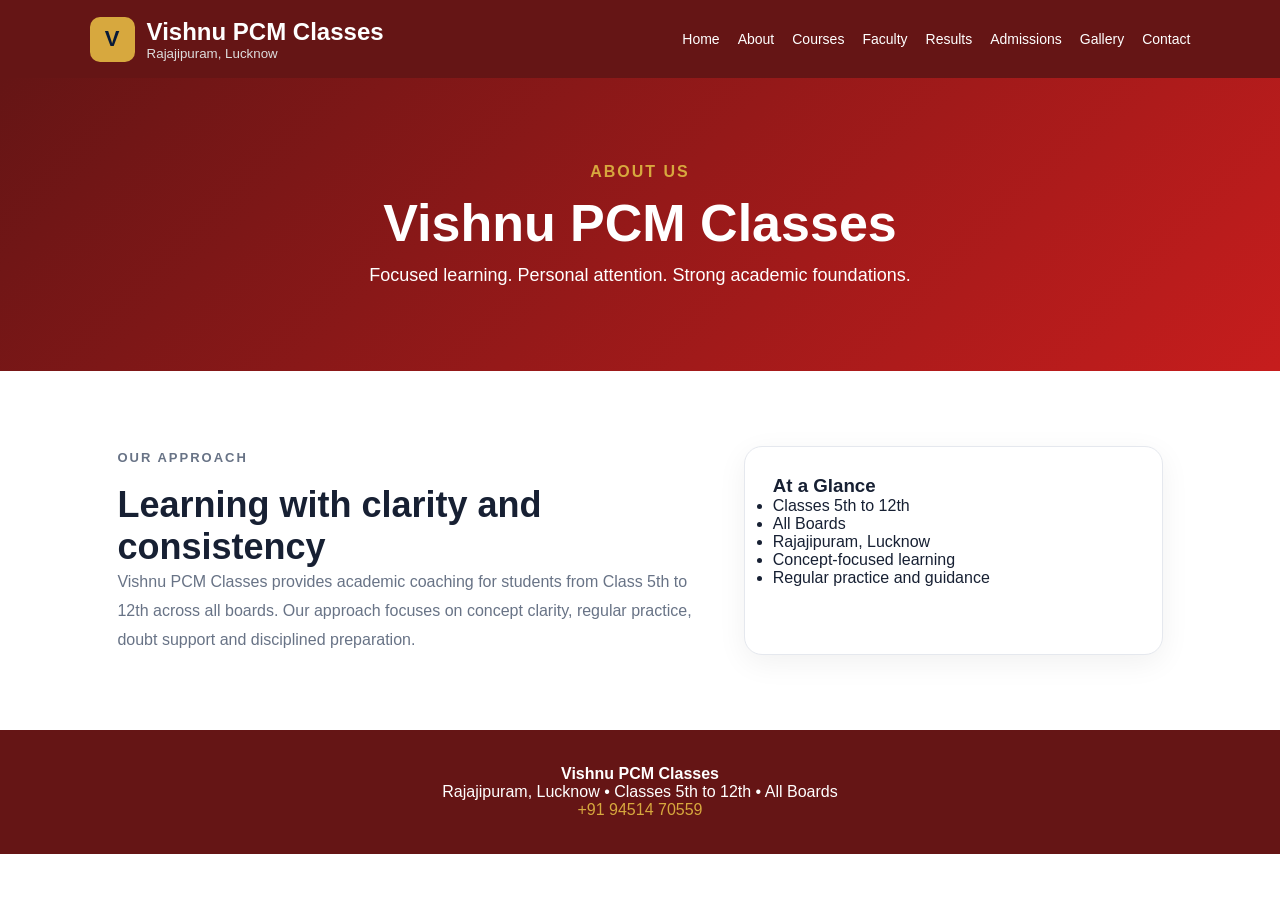
==== about.html @ 0d269bad "Add multiple website pages and sitemap" ====
<!DOCTYPE html><html lang="en"><head><meta charset="UTF-8"><meta name="viewport" content="width=device-width,initial-scale=1.0"><title>About Vishnu PCM Classes | Rajajipuram Lucknow</title><meta name="description" content="Learn about Vishnu PCM Classes and its academic coaching approach in Rajajipuram, Lucknow."><link rel="stylesheet" href="style.css"><link rel="stylesheet" href="pages.css"></head><body><header class="site-header">
<a class="brand" href="index.html"><span class="brand-icon">V</span><span><strong>Vishnu PCM Classes</strong><small>Rajajipuram, Lucknow</small></span></a>
<button class="menu-btn" id="menuBtn">☰</button>
<nav id="siteNav">
<a href="index.html">Home</a><a href="about.html">About</a><a href="courses.html">Courses</a><a href="faculty.html">Faculty</a><a href="results.html">Results</a><a href="admissions.html">Admissions</a><a href="gallery.html">Gallery</a><a href="contact.html">Contact</a>
</nav></header><main><section class="page-hero"><p>ABOUT US</p><h1>Vishnu PCM Classes</h1><span>Focused learning. Personal attention. Strong academic foundations.</span></section><section class="page-section two-col"><div><p class="eyebrow">OUR APPROACH</p><h2>Learning with clarity and consistency</h2><p>Vishnu PCM Classes provides academic coaching for students from Class 5th to 12th across all boards. Our approach focuses on concept clarity, regular practice, doubt support and disciplined preparation.</p></div><div class="info-card"><h3>At a Glance</h3><ul><li>Classes 5th to 12th</li><li>All Boards</li><li>Rajajipuram, Lucknow</li><li>Concept-focused learning</li><li>Regular practice and guidance</li></ul></div></section></main><footer class="site-footer"><strong>Vishnu PCM Classes</strong><p>Rajajipuram, Lucknow • Classes 5th to 12th • All Boards</p><a href="tel:+919451470559">+91 94514 70559</a></footer>
<script>const b=document.getElementById("menuBtn"),n=document.getElementById("siteNav");b.onclick=()=>n.classList.toggle("open");n.querySelectorAll("a").forEach(a=>a.onclick=()=>n.classList.remove("open"));</script></body></html>
---- style.css ----
* {
    margin: 0;
    padding: 0;
    box-sizing: border-box;
}


html {
    scroll-behavior: smooth;
}


body {
    font-family: Arial, sans-serif;
    color: #172033;
    background: #ffffff;
}


@keyframes rise-in {

    from {
        opacity: 0;
        transform: translateY(24px);
    }

    to {
        opacity: 1;
        transform: translateY(0);
    }

}


@keyframes drop-in {

    from {
        opacity: 0;
        transform: translateY(-18px);
    }

    to {
        opacity: 1;
        transform: translateY(0);
    }

}


.reveal-on-scroll {

    opacity: 0;

    transition:
        opacity .7s ease,
        transform .7s cubic-bezier(.22, 1, .36, 1);

}


.reveal-on-scroll.fade-in {

    transform: translateY(18px);

}


.reveal-on-scroll.slide-in {

    transform: translateX(-34px);

}


.reveal-on-scroll.is-visible {

    opacity: 1;
    transform: translate(0);

}


header {

    animation: drop-in .7s ease both;

}


.hero-content,
.hero-card,
.section-title,
.contact-container,
.footer-grid {

    animation: rise-in .8s cubic-bezier(.22, 1, .36, 1) both;

}


.hero-card {

    animation-delay: .18s;

}


.course-card,
.faculty-card,
.person-card,
.review-card {

    transition:
        opacity .7s ease,
        transform .3s ease,
        box-shadow .3s ease;

}


.person-card:hover,
.review-card:hover {

    transform: translateY(-6px);
    box-shadow: 0 15px 35px rgba(0,0,0,.09);

}


@media (prefers-reduced-motion: reduce) {

    *,
    *::before,
    *::after {
        animation-duration: .01ms !important;
        animation-iteration-count: 1 !important;
        transition-duration: .01ms !important;
    }

    .reveal-on-scroll {
        opacity: 1;
        transform: none;
    }

}


a {
    text-decoration: none;
    color: inherit;
}


/* =====================================
   HEADER
===================================== */

header {

    height: 78px;

    padding: 0 7%;

    display: flex;

    align-items: center;

    justify-content: space-between;

    background: #651515;

    color: white;

    position: sticky;

    top: 0;

    z-index: 100;

}


.logo {

    display: flex;

    align-items: center;

    gap: 12px;

}


.logo > span {

    width: 45px;

    height: 45px;

    display: flex;

    align-items: center;

    justify-content: center;

    border-radius: 10px;

    background: #d7a83e;

    color: #071a38;

    font-size: 22px;

    font-weight: bold;

}


.logo strong {

    display: block;

}


.logo small {

    color: #b9c6d8;

}


nav {

    display: flex;

    gap: 24px;

}


nav a {

    color: white;

    font-size: 14px;

}


nav a:hover {

    color: #d7a83e;

}


/* =====================================
   HERO
===================================== */

.hero {

    min-height: 650px;

    padding: 80px 8%;

    display: grid;

    grid-template-columns: 1.2fr .8fr;

    gap: 60px;

    align-items: center;

    background:
        linear-gradient(
            135deg,
            #7f1d1d,
            #dc2626
        );

    color: white;

}


.eyebrow {

    color: #d7a83e;

    font-weight: bold;

    letter-spacing: 2px;

    font-size: 13px;

    margin-bottom: 15px;

}


.hero h1 {

    font-size: clamp(
        42px,
        6vw,
        75px
    );

    line-height: 1.05;

    margin-bottom: 25px;

}


.hero-text {

    max-width: 600px;

    color: #d3dceb;

    font-size: 18px;

    line-height: 1.7;

}


.hero-buttons {

    display: flex;

    gap: 15px;

    margin-top: 30px;

}


.btn {

    padding: 14px 24px;

    border-radius: 8px;

    font-weight: bold;

}


.btn.primary {

    background: #d7a83e;

    color: #071a38;

}


.btn.secondary {

    border: 1px solid white;

    color: white;

}


.hero-card {

    display: flex;

    align-items: center;

    justify-content: center;

}


.hero-card-inner {

    width: 330px;

    height: 330px;

    border-radius: 50%;

    border: 1px solid
        rgba(255,255,255,.3);

    display: flex;

    flex-direction: column;

    align-items: center;

    justify-content: center;

    text-align: center;

    background:
        rgba(255,255,255,.07);

}


.hero-card-inner span {

    color: #d7a83e;

    font-size: 24px;

}


.hero-card-inner strong {

    font-size: 40px;

    margin: 10px 0;

}


.hero-card-inner small {

    color: #cbd5e4;

}


/* =====================================
   SECTIONS
===================================== */

.section {

    padding: 90px 8%;

}


.section.light {

    background: #f5f7fb;

}


.section-title {

    margin-bottom: 45px;

}


.section-title > p:first-child {

    color: #c1922d;

    letter-spacing: 2px;

    font-weight: bold;

    font-size: 13px;

}


.section-title h2 {

    font-size: 42px;

    margin-top: 8px;

}


.section-description {

    color: #687386;

    margin-top: 10px;

    font-size: 16px;

}


/* =====================================
   COURSES
===================================== */

.course-grid {

    display: grid;

    grid-template-columns:
        repeat(4, 1fr);

    gap: 20px;

}


.course-card {

    padding: 30px;

    border-radius: 16px;

    background: white;

    border: 1px solid #e7eaf0;

    transition: .3s;

}


.course-card:hover {

    transform: translateY(-7px);

    box-shadow:
        0 15px 35px
        rgba(0,0,0,.08);

}


.course-card span {

    color: #c1922d;

    font-weight: bold;

    font-size: 25px;

}


.course-card h3 {

    margin: 20px 0 12px;

}


.course-card p {

    color: #687386;

    line-height: 1.6;

}


/* =====================================
   FACULTY
===================================== */

.faculty-grid {

    display: grid;

    grid-template-columns:
        repeat(3, 1fr);

    gap: 25px;

}


.faculty-card {

    background: white;

    border-radius: 18px;

    overflow: hidden;

    border: 1px solid #e5e8ee;

    box-shadow:
        0 8px 30px
        rgba(0,0,0,.06);

    transition: .3s;

}


.faculty-card:hover {

    transform: translateY(-8px);

    box-shadow:
        0 18px 40px
        rgba(0,0,0,.10);

}


.faculty-photo {

    height: 300px;

    background:
        linear-gradient(
            135deg,
            #071a38,
            #173d70
        );

    display: flex;

    align-items: center;

    justify-content: center;

}


.faculty-photo img {

    width: 100%;

    height: 100%;

    object-fit: cover;

}


.faculty-placeholder {

    font-size: 80px;

}


.faculty-info {

    padding: 25px;

}


.faculty-subject {

    display: inline-block;

    padding: 6px 12px;

    border-radius: 20px;

    background: #f4e8c9;

    color: #9b7121;

    font-size: 12px;

    font-weight: bold;

    text-transform: uppercase;

    letter-spacing: .5px;

}


.faculty-info h3 {

    margin: 14px 0 10px;

    font-size: 23px;

}


.faculty-info p {

    color: #687386;

    line-height: 1.7;

}


.faculty-empty {

    background: white;

    padding: 40px;

    border-radius: 15px;

    text-align: center;

    color: #687386;

}


/* =====================================
   TOPPERS / ALUMNI
===================================== */

.people-grid {

    display: grid;

    grid-template-columns:
        repeat(3, 1fr);

    gap: 25px;

}


.person-card {

    background: white;

    border-radius: 18px;

    overflow: hidden;

    box-shadow:
        0 8px 30px
        rgba(0,0,0,.07);

}


.person-card img {

    width: 100%;

    height: 300px;

    object-fit: cover;

}


.person-info {

    padding: 25px;

}


.person-info .tag {

    color: #c1922d;

    font-size: 12px;

    font-weight: bold;

    text-transform: uppercase;

}


.person-info h3 {

    margin: 8px 0;

}


.person-info p {

    color: #687386;

    line-height: 1.6;

    margin-top: 8px;

}


/* =====================================
   REVIEWS
===================================== */

.review-grid {

    display: grid;

    grid-template-columns:
        repeat(3, 1fr);

    gap: 20px;

}


.review-card {

    padding: 30px;

    background: white;

    border-radius: 16px;

    box-shadow:
        0 7px 25px
        rgba(0,0,0,.06);

}


.stars {

    color: #d7a83e;

    margin-bottom: 15px;

    font-size: 20px;

}


.review-card p {

    color: #5d6878;

    line-height: 1.7;

    margin-bottom: 20px;

}


.reveal-on-scroll {

    transition:
        opacity .7s ease,
        transform .7s cubic-bezier(.22, 1, .36, 1),
        box-shadow .3s ease;

}


/* =====================================
   GET IN TOUCH
===================================== */

.contact-section {

    padding: 100px 8%;

    background:
        linear-gradient(
            135deg,
            #651515,
            #b91c1c
        );

    color: white;

}


.contact-container {

    max-width: 1200px;

    margin: auto;

    display: grid;

    grid-template-columns:
        .9fr 1.1fr;

    gap: 70px;

    align-items: center;

}


/* LEFT */

.contact-heading h2 {

    font-size: 48px;

    line-height: 1.15;

    margin-bottom: 18px;

}


.contact-heading h2 span {

    color: #d7a83e;

}


.contact-heading > p:last-child {

    color: #cbd5e4;

    line-height: 1.7;

    max-width: 500px;

}


.contact-item {

    display: flex;

    align-items: center;

    gap: 18px;

    margin-top: 30px;

}


.contact-icon {

    width: 55px;

    height: 55px;

    border: 1px solid
        rgba(255,255,255,.2);

    border-radius: 10px;

    display: flex;

    align-items: center;

    justify-content: center;

    font-size: 23px;

    background:
        rgba(255,255,255,.05);

}


.contact-item small {

    display: block;

    color: #d7a83e;

    font-weight: bold;

    letter-spacing: 1.5px;

    margin-bottom: 6px;

}


.contact-item a {

    font-size: 17px;

    color: white;

}


/* RIGHT FORM */

.query-box {

    background: white;

    color: #172033;

    padding: 38px;

    border-radius: 5px;

    box-shadow:
        0 20px 50px
        rgba(0,0,0,.15);

}


.query-box h3 {

    font-size: 28px;

    margin-bottom: 8px;

}


.query-box > p {

    color: #687386;

    margin-bottom: 25px;

}


.query-box label {

    display: block;

    font-weight: bold;

    font-size: 14px;

    margin-bottom: 8px;

}


.query-box input,
.query-box textarea {

    width: 100%;

    border: 1px solid #dfe3e9;

    padding: 14px;

    margin-bottom: 18px;

    border-radius: 3px;

    font-size: 15px;

    outline: none;

}


.query-box input:focus,
.query-box textarea:focus {

    border-color: #c1922d;

}


.query-box textarea {

    min-height: 130px;

    resize: vertical;

}


.form-row {

    display: grid;

    grid-template-columns:
        1fr 1fr;

    gap: 20px;

}


.send-query {

    border: none;

    padding: 15px 25px;

    background: #c1922d;

    color: #071a38;

    font-weight: bold;

    font-size: 15px;

    cursor: pointer;

    transition: .3s;

}


.send-query:hover {

    background: #d7a83e;

    transform: translateY(-2px);

}


.form-note {

    display: block;

    color: #7b8491;

    margin-top: 12px;

    font-size: 12px;

}


/* =====================================
   FOOTER
===================================== */

footer {

    background: #4a0f0f;

    color: white;

}


.footer-grid {

    max-width: 1200px;

    margin: auto;

    padding: 65px 30px;

    display: grid;

    grid-template-columns:
        1.5fr 1fr 1.2fr;

    gap: 80px;

}


.footer-logo {

    width: 45px;

    height: 45px;

    display: flex;

    align-items: center;

    justify-content: center;

    background: #d7a83e;

    color: #071a38;

    border-radius: 8px;

    font-weight: bold;

    font-size: 22px;

    margin-bottom: 15px;

}


.footer-brand h3 {

    color: #d7a83e;

    font-size: 21px;

    margin-bottom: 15px;

}


.footer-brand p {

    color: #8e9db3;

    line-height: 1.7;

    max-width: 400px;

}


.footer-links,
.footer-contact {

    display: flex;

    flex-direction: column;

    gap: 14px;

}


.footer-links h4,
.footer-contact h4 {

    color: #d7a83e;

    letter-spacing: 2px;

    font-size: 14px;

    margin-bottom: 10px;

}


.footer-links a,
.footer-contact a {

    color: #9eabc0;

    transition: .2s;

}


.footer-links a:hover,
.footer-contact a:hover {

    color: white;

}


.footer-bottom {

    border-top: 1px solid
        rgba(255,255,255,.08);

    text-align: center;

    padding: 20px;

    color: #68778e;

    font-size: 13px;

}


/* =====================================
   RESPONSIVE
===================================== */

@media(max-width: 1000px) {

    nav {

        gap: 12px;

    }


    .hero {

        grid-template-columns: 1fr;

        text-align: center;

    }


    .hero-text {

        margin: auto;

    }


    .hero-buttons {

        justify-content: center;

    }


    .course-grid {

        grid-template-columns:
            repeat(2, 1fr);

    }


    .faculty-grid,
    .people-grid,
    .review-grid {

        grid-template-columns:
            repeat(2, 1fr);

    }


    .contact-container {

        grid-template-columns: 1fr;

    }

}


@media(max-width: 700px) {

    header {

        padding: 0 5%;

    }


    nav {

        display: none;

    }


    .section {

        padding: 65px 6%;

    }


    .hero {

        padding: 65px 6%;

    }


    .course-grid,
    .faculty-grid,
    .people-grid,
    .review-grid {

        grid-template-columns: 1fr;

    }


    .form-row {

        grid-template-columns: 1fr;

        gap: 0;

    }


    .contact-section {

        padding: 65px 6%;

    }


    .contact-heading h2 {

        font-size: 38px;

    }


    .query-box {

        padding: 25px;

    }


    .footer-grid {

        grid-template-columns: 1fr;

        gap: 40px;

    }

}

/* =====================================
   MOBILE NAVIGATION + RESPONSIVE FIX
===================================== */

.mobile-menu-toggle {
    display: none;
    width: 44px;
    height: 44px;
    border: 1px solid rgba(255,255,255,.35);
    border-radius: 9px;
    background: transparent;
    cursor: pointer;
    padding: 9px;
    flex-direction: column;
    align-items: center;
    justify-content: center;
    gap: 5px;
}

.mobile-menu-toggle span {
    display: block;
    width: 23px;
    height: 2px;
    background: white;
    border-radius: 2px;
    transition: .25s ease;
}

@media (max-width: 700px) {

    header {
        min-height: 70px;
        height: auto;
        padding: 10px 5%;
        position: sticky;
    }

    .logo {
        min-width: 0;
        gap: 9px;
    }

    .logo > span {
        width: 42px;
        height: 42px;
        flex: 0 0 42px;
        font-size: 20px;
        border-radius: 9px;
    }

    .logo strong {
        font-size: 20px !important;
        line-height: 1.15;
        white-space: nowrap;
    }

    .logo small {
        display: block;
        font-size: 12px !important;
        line-height: 1.2;
        margin-top: 2px;
    }

    .mobile-menu-toggle {
        display: flex;
        flex: 0 0 44px;
    }

    header nav {
        display: none;
        position: absolute;
        top: 100%;
        left: 0;
        right: 0;
        width: 100%;
        padding: 10px 5%;
        flex-direction: column;
        gap: 0;
        background: #651515;
        border-top: 1px solid rgba(255,255,255,.12);
        box-shadow: 0 12px 25px rgba(0,0,0,.18);
    }

    header.mobile-open nav {
        display: flex;
    }

    header nav a {
        display: block;
        width: 100%;
        padding: 13px 5px;
        font-size: 15px;
        border-bottom: 1px solid rgba(255,255,255,.08);
    }

    header nav a:last-child {
        border-bottom: none;
    }

    header.mobile-open .mobile-menu-toggle span:nth-child(1) {
        transform: translateY(7px) rotate(45deg);
    }

    header.mobile-open .mobile-menu-toggle span:nth-child(2) {
        opacity: 0;
    }

    header.mobile-open .mobile-menu-toggle span:nth-child(3) {
        transform: translateY(-7px) rotate(-45deg);
    }

    .hero {
        min-height: auto;
        padding: 55px 6% 65px;
        gap: 40px;
    }

    .eyebrow {
        font-size: 11px;
        letter-spacing: 1.3px;
        line-height: 1.5;
    }

    .hero h1 {
        font-size: clamp(36px, 10vw, 48px);
        line-height: 1.08;
        margin-bottom: 20px;
    }

    .hero-text {
        font-size: 18px !important;
        line-height: 1.65;
        max-width: 100%;
    }

    .hero-buttons {
        flex-wrap: wrap;
        margin-top: 25px;
    }

    .btn {
        padding: 13px 20px;
    }

    .hero-card-inner {
        width: 250px;
        height: 250px;
    }

    .hero-card-inner span {
        font-size: 20px;
    }

    .hero-card-inner strong {
        font-size: 30px;
    }

    .section-title h2 {
        font-size: 34px;
    }

}

@media (max-width: 380px) {

    .logo strong {
        font-size: 18px !important;
    }

    .logo small {
        font-size: 11px !important;
    }

    .hero h1 {
        font-size: 34px;
    }

    .hero-text {
        font-size: 17px !important;
    }

}
---- pages.css ----
*{box-sizing:border-box}body{margin:0;font-family:Arial,sans-serif;color:#172033}.site-header{height:78px;padding:0 7%;display:flex;align-items:center;justify-content:space-between;background:#651515;color:white;position:sticky;top:0;z-index:100}.brand{display:flex;gap:12px;align-items:center}.brand-icon{width:45px;height:45px;border-radius:10px;background:#d7a83e;color:#071a38;display:grid;place-items:center;font-weight:bold;font-size:22px}.brand strong{display:block;font-size:24px}.brand small{display:block;color:#ddd}.site-header nav{display:flex;gap:18px}.site-header nav a{color:#fff;font-size:14px}.menu-btn{display:none;background:none;border:1px solid #fff;color:#fff;border-radius:8px;font-size:24px;padding:5px 10px}.page-hero{background:linear-gradient(135deg,#651515,#c61d1d);color:#fff;text-align:center;padding:85px 6%}.page-hero p{color:#d7a83e;letter-spacing:2px;font-weight:bold}.page-hero h1{font-size:52px;margin:12px 0}.page-hero span{font-size:18px}.page-section{padding:75px 8%;max-width:1250px;margin:auto}.two-col{display:grid;grid-template-columns:1.4fr 1fr;gap:40px}.two-col h2{font-size:36px}.two-col p{line-height:1.8;color:#687386}.page-grid{display:grid;grid-template-columns:repeat(3,1fr);gap:24px}.info-card,.faculty-page-card{background:#fff;border:1px solid #e5e8ee;border-radius:18px;padding:28px;box-shadow:0 8px 30px rgba(0,0,0,.06)}.number{font-size:30px;color:#c1922d;font-weight:bold}.faculty-page-card{padding:0;overflow:hidden}.faculty-page-card img,.faculty-placeholder{width:100%;height:280px;object-fit:cover}.faculty-placeholder{display:grid;place-items:center;background:#071a38;font-size:60px}.faculty-page-card>div:last-child{padding:25px}.faculty-page-card span{color:#c1922d;font-weight:bold}.faculty-page-card p{color:#687386;line-height:1.6}.gallery-grid{display:grid;grid-template-columns:repeat(4,1fr);gap:20px}.gallery-box{height:180px;background:#f5f7fb;border:1px solid #ddd;border-radius:15px;display:grid;place-items:center;font-weight:bold}.gold-btn,.outline-btn{display:inline-block;padding:13px 20px;border-radius:8px;margin-top:10px;font-weight:bold}.gold-btn{background:#d7a83e;color:#071a38}.outline-btn{border:1px solid #651515;color:#651515}input,textarea{width:100%;padding:13px;margin:7px 0;border:1px solid #ddd;border-radius:8px;font:inherit}textarea{min-height:130px}.site-footer{background:#651515;color:#fff;text-align:center;padding:35px}.site-footer a{color:#d7a83e}@media(max-width:800px){.site-header{height:auto;min-height:70px;padding:10px 5%}.brand strong{font-size:18px}.brand small{font-size:12px}.brand-icon{width:42px;height:42px}.menu-btn{display:block}.site-header nav{display:none;position:absolute;top:100%;left:0;right:0;background:#651515;padding:8px 5%;flex-direction:column;gap:0}.site-header nav.open{display:flex}.site-header nav a{padding:13px 4px;border-bottom:1px solid rgba(255,255,255,.12)}.page-hero{padding:60px 6%}.page-hero h1{font-size:38px}.two-col,.page-grid{grid-template-columns:1fr}.gallery-grid{grid-template-columns:repeat(2,1fr)}.page-section{padding:55px 6%}}@media(max-width:450px){.gallery-grid{grid-template-columns:1fr}}
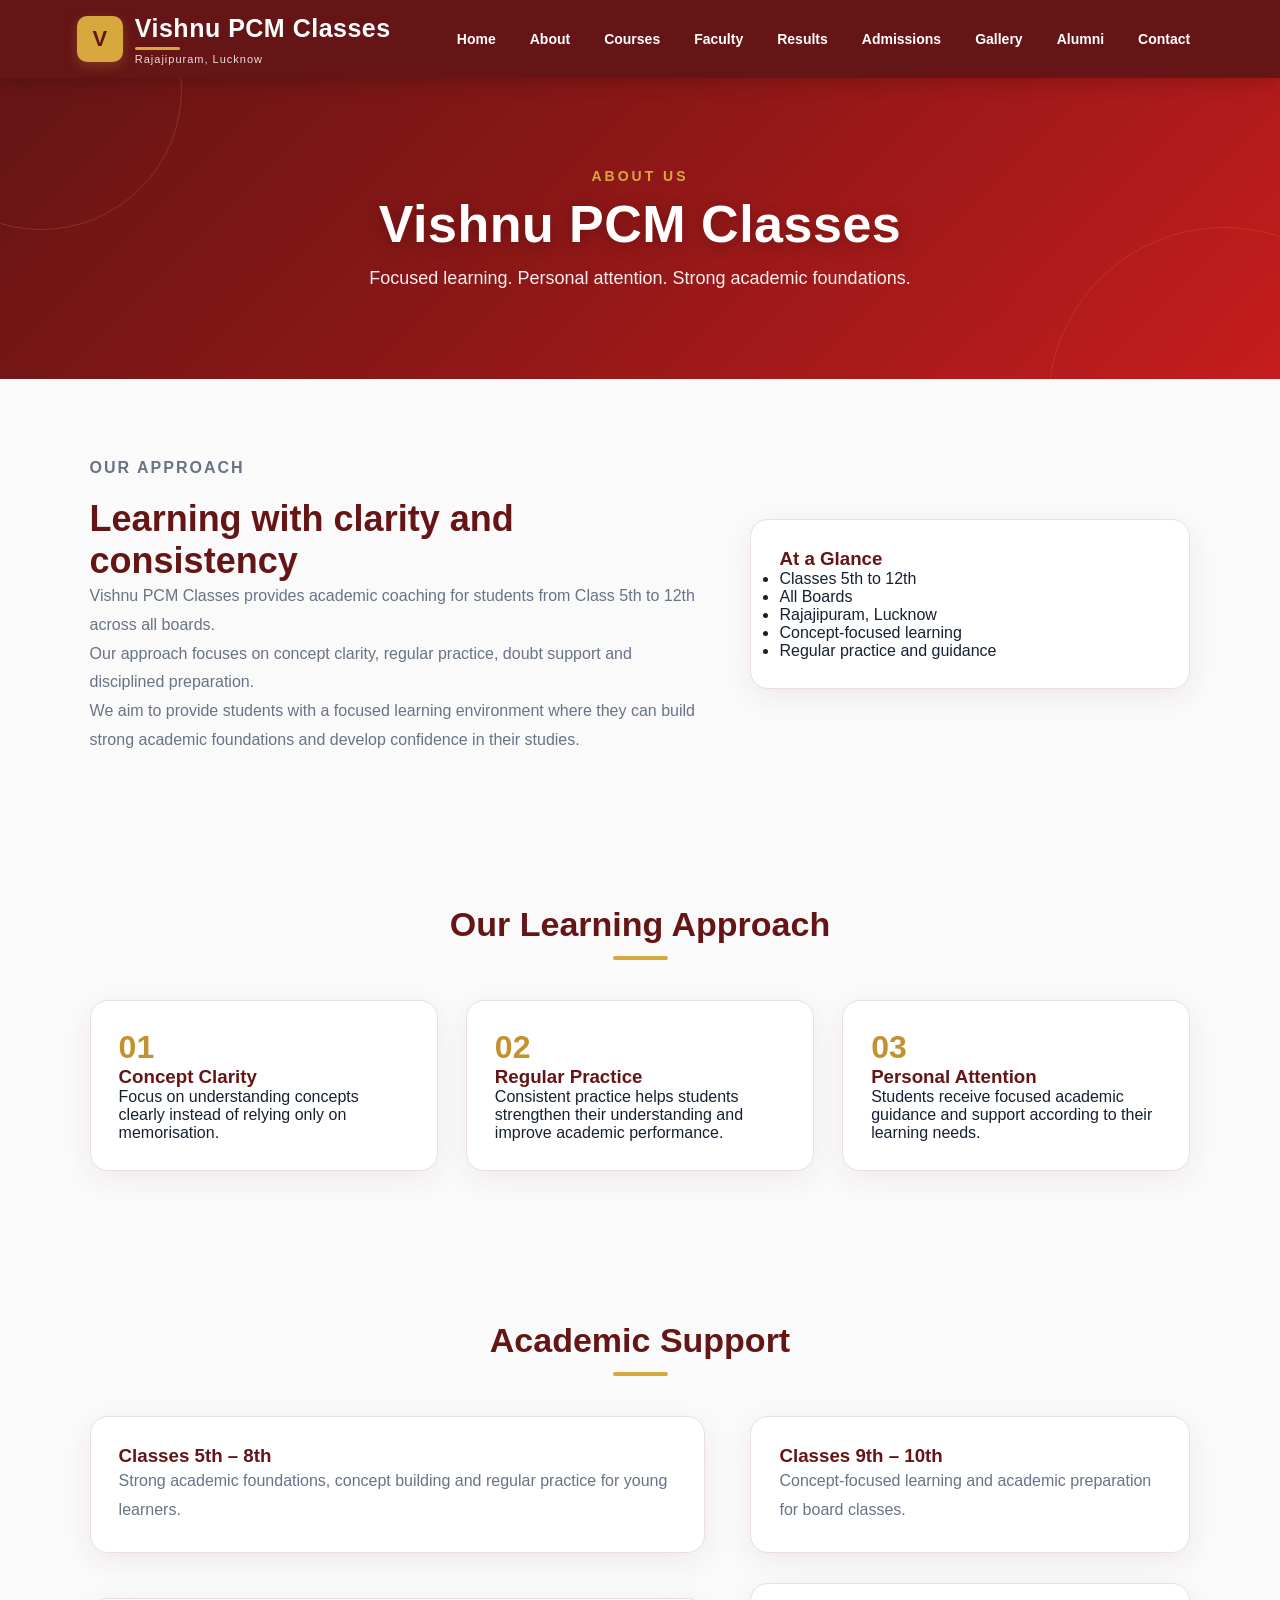
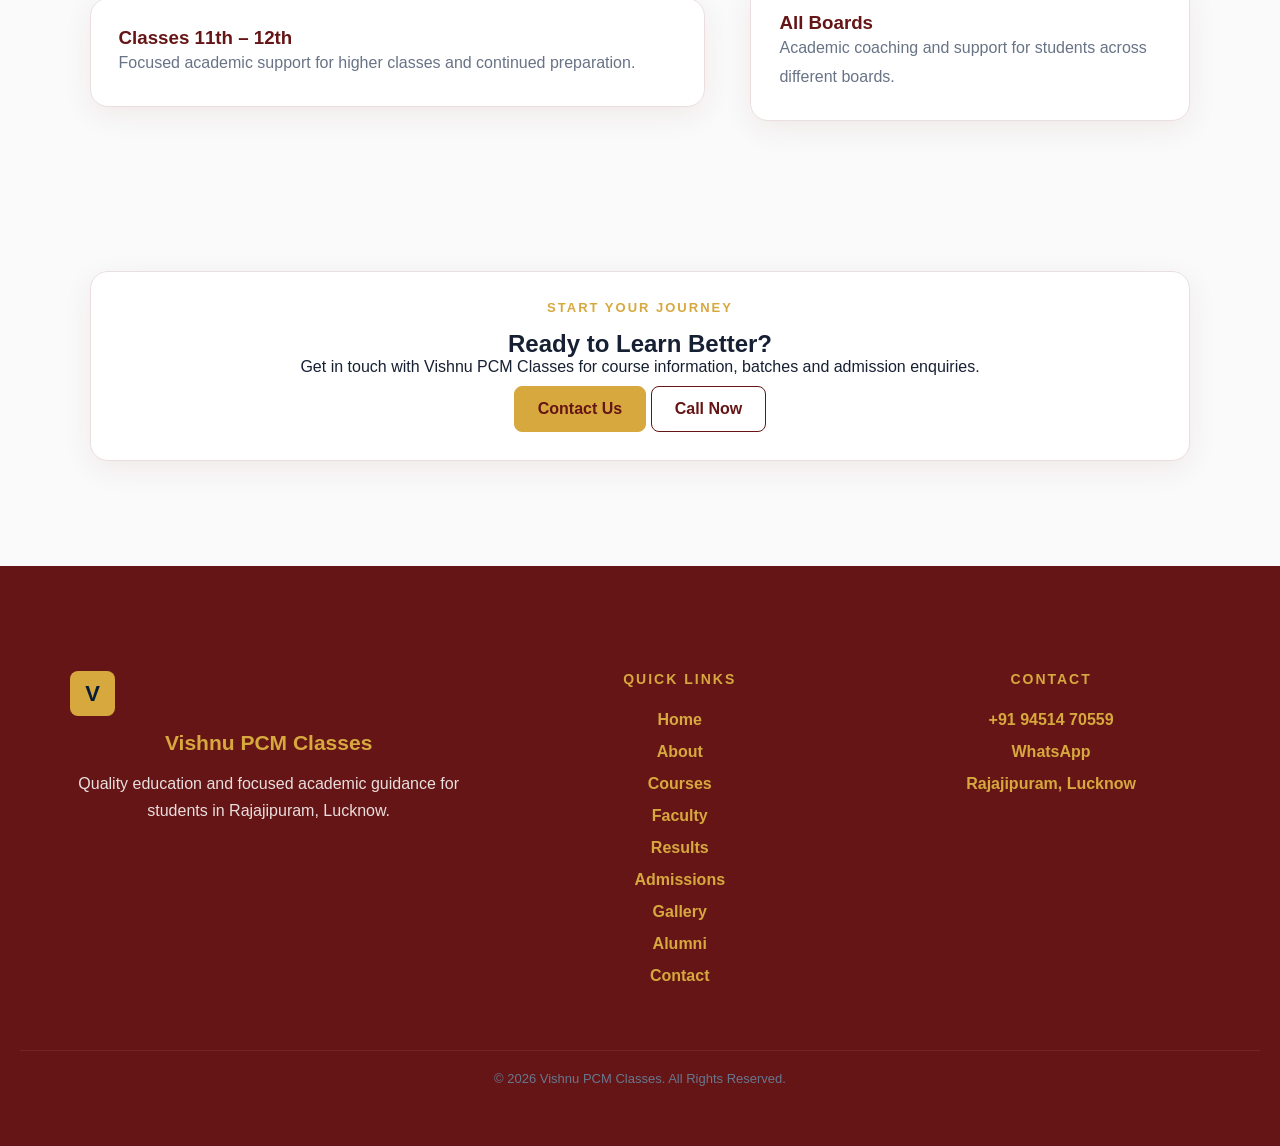
==== commit 2bb3bebe: "Fix gallery page" ====
--- a/about.html
+++ b/about.html
@@ -1,7 +1,684 @@
-<!DOCTYPE html><html lang="en"><head><meta charset="UTF-8"><meta name="viewport" content="width=device-width,initial-scale=1.0"><title>About Vishnu PCM Classes | Rajajipuram Lucknow</title><meta name="description" content="Learn about Vishnu PCM Classes and its academic coaching approach in Rajajipuram, Lucknow."><link rel="stylesheet" href="style.css"><link rel="stylesheet" href="pages.css"></head><body><header class="site-header">
-<a class="brand" href="index.html"><span class="brand-icon">V</span><span><strong>Vishnu PCM Classes</strong><small>Rajajipuram, Lucknow</small></span></a>
-<button class="menu-btn" id="menuBtn">☰</button>
-<nav id="siteNav">
-<a href="index.html">Home</a><a href="about.html">About</a><a href="courses.html">Courses</a><a href="faculty.html">Faculty</a><a href="results.html">Results</a><a href="admissions.html">Admissions</a><a href="gallery.html">Gallery</a><a href="contact.html">Contact</a>
-</nav></header><main><section class="page-hero"><p>ABOUT US</p><h1>Vishnu PCM Classes</h1><span>Focused learning. Personal attention. Strong academic foundations.</span></section><section class="page-section two-col"><div><p class="eyebrow">OUR APPROACH</p><h2>Learning with clarity and consistency</h2><p>Vishnu PCM Classes provides academic coaching for students from Class 5th to 12th across all boards. Our approach focuses on concept clarity, regular practice, doubt support and disciplined preparation.</p></div><div class="info-card"><h3>At a Glance</h3><ul><li>Classes 5th to 12th</li><li>All Boards</li><li>Rajajipuram, Lucknow</li><li>Concept-focused learning</li><li>Regular practice and guidance</li></ul></div></section></main><footer class="site-footer"><strong>Vishnu PCM Classes</strong><p>Rajajipuram, Lucknow • Classes 5th to 12th • All Boards</p><a href="tel:+919451470559">+91 94514 70559</a></footer>
-<script>const b=document.getElementById("menuBtn"),n=document.getElementById("siteNav");b.onclick=()=>n.classList.toggle("open");n.querySelectorAll("a").forEach(a=>a.onclick=()=>n.classList.remove("open"));</script></body></html>+<!DOCTYPE html>
+<html lang="en">
+
+<head>
+
+    <meta charset="UTF-8">
+
+    <meta
+        name="viewport"
+        content="width=device-width, initial-scale=1.0"
+    >
+
+    <title>
+        About Vishnu PCM Classes | Rajajipuram Lucknow
+    </title>
+
+    <meta
+        name="description"
+        content="Learn about Vishnu PCM Classes and its academic coaching approach in Rajajipuram, Lucknow."
+    >
+
+    <meta
+        name="keywords"
+        content="Vishnu PCM Classes, about Vishnu PCM Classes, coaching in Rajajipuram, coaching institute Lucknow"
+    >
+
+    <meta
+        name="robots"
+        content="index, follow"
+    >
+
+    <link
+        rel="canonical"
+        href="https://vishnupcmwebsite.vercel.app/about.html"
+    >
+
+
+    <!-- SAME CSS AS HOME -->
+
+    <link
+        rel="stylesheet"
+        href="style.css"
+    >
+
+    <link
+        rel="stylesheet"
+        href="pages.css"
+    >
+
+</head>
+
+
+<body>
+
+
+<!-- ==================================================
+     HEADER
+================================================== -->
+
+<header class="site-header no-nav-animation">
+
+
+    <!-- BRAND -->
+
+    <a
+        href="index.html"
+        class="brand"
+    >
+
+        <div class="brand-icon">
+            V
+        </div>
+
+
+        <div>
+
+            <strong>
+                Vishnu PCM Classes
+            </strong>
+
+            <small>
+                Rajajipuram, Lucknow
+            </small>
+
+        </div>
+
+    </a>
+
+
+    <!-- MOBILE MENU -->
+
+    <button
+        class="menu-btn"
+        id="menuToggle"
+        type="button"
+        aria-label="Open menu"
+    >
+        ☰
+    </button>
+
+
+    <!-- NAVIGATION -->
+
+    <nav id="mainNav">
+
+        <a href="index.html" target="_blank" rel="noopener">
+            Home
+        </a>
+
+        <a href="about.html" target="_blank" rel="noopener">
+            About
+        </a>
+
+        <a href="courses.html" target="_blank" rel="noopener">
+            Courses
+        </a>
+
+        <a href="faculty.html" target="_blank" rel="noopener">
+            Faculty
+        </a>
+
+        <a href="results.html" target="_blank" rel="noopener">
+            Results
+        </a>
+
+        <a href="admissions.html" target="_blank" rel="noopener">
+            Admissions
+        </a>
+
+        <a href="gallery.html" target="_blank" rel="noopener">
+            Gallery
+        </a>
+
+        <a href="alumni.html" target="_blank" rel="noopener">
+            Alumni
+        </a>
+
+        <a href="contact.html" target="_blank" rel="noopener">
+            Contact
+        </a>
+
+    </nav>
+
+</header>
+
+
+
+<!-- ==================================================
+     PAGE HERO
+================================================== -->
+
+<section class="page-hero">
+
+    <p>
+        ABOUT US
+    </p>
+
+
+    <h1>
+        Vishnu PCM Classes
+    </h1>
+
+
+    <span>
+        Focused learning. Personal attention. Strong academic foundations.
+    </span>
+
+</section>
+
+
+
+<!-- ==================================================
+     ABOUT CONTENT
+================================================== -->
+
+<section class="page-section two-col">
+
+
+    <!-- LEFT -->
+
+    <div>
+
+        <p class="eyebrow">
+            OUR APPROACH
+        </p>
+
+
+        <h2>
+            Learning with clarity and consistency
+        </h2>
+
+
+        <p>
+            Vishnu PCM Classes provides academic coaching
+            for students from Class 5th to 12th across
+            all boards.
+        </p>
+
+
+        <p>
+            Our approach focuses on concept clarity,
+            regular practice, doubt support and
+            disciplined preparation.
+        </p>
+
+
+        <p>
+            We aim to provide students with a focused
+            learning environment where they can build
+            strong academic foundations and develop
+            confidence in their studies.
+        </p>
+
+    </div>
+
+
+
+    <!-- RIGHT -->
+
+    <div class="info-card">
+
+        <h3>
+            At a Glance
+        </h3>
+
+
+        <ul>
+
+            <li>
+                Classes 5th to 12th
+            </li>
+
+            <li>
+                All Boards
+            </li>
+
+            <li>
+                Rajajipuram, Lucknow
+            </li>
+
+            <li>
+                Concept-focused learning
+            </li>
+
+            <li>
+                Regular practice and guidance
+            </li>
+
+        </ul>
+
+    </div>
+
+
+</section>
+
+
+
+<!-- ==================================================
+     WHY CHOOSE US
+================================================== -->
+
+<section class="page-section">
+
+
+    <h2>
+        Our Learning Approach
+    </h2>
+
+
+    <div class="page-grid">
+
+
+        <!-- CARD 1 -->
+
+        <div class="info-card">
+
+            <div class="number">
+                01
+            </div>
+
+
+            <h3>
+                Concept Clarity
+            </h3>
+
+
+            <p>
+                Focus on understanding concepts
+                clearly instead of relying only
+                on memorisation.
+            </p>
+
+        </div>
+
+
+
+        <!-- CARD 2 -->
+
+        <div class="info-card">
+
+            <div class="number">
+                02
+            </div>
+
+
+            <h3>
+                Regular Practice
+            </h3>
+
+
+            <p>
+                Consistent practice helps students
+                strengthen their understanding and
+                improve academic performance.
+            </p>
+
+        </div>
+
+
+
+        <!-- CARD 3 -->
+
+        <div class="info-card">
+
+            <div class="number">
+                03
+            </div>
+
+
+            <h3>
+                Personal Attention
+            </h3>
+
+
+            <p>
+                Students receive focused academic
+                guidance and support according to
+                their learning needs.
+            </p>
+
+        </div>
+
+
+    </div>
+
+</section>
+
+
+
+<!-- ==================================================
+     ACADEMIC SUPPORT
+================================================== -->
+
+<section class="page-section">
+
+
+    <h2>
+        Academic Support
+    </h2>
+
+
+    <div class="two-col">
+
+
+        <div class="info-card">
+
+            <h3>
+                Classes 5th – 8th
+            </h3>
+
+
+            <p>
+                Strong academic foundations,
+                concept building and regular
+                practice for young learners.
+            </p>
+
+        </div>
+
+
+        <div class="info-card">
+
+            <h3>
+                Classes 9th – 10th
+            </h3>
+
+
+            <p>
+                Concept-focused learning and
+                academic preparation for
+                board classes.
+            </p>
+
+        </div>
+
+
+    </div>
+
+
+    <div
+        class="two-col"
+        style="margin-top: 30px;"
+    >
+
+
+        <div class="info-card">
+
+            <h3>
+                Classes 11th – 12th
+            </h3>
+
+
+            <p>
+                Focused academic support for
+                higher classes and continued
+                preparation.
+            </p>
+
+        </div>
+
+
+        <div class="info-card">
+
+            <h3>
+                All Boards
+            </h3>
+
+
+            <p>
+                Academic coaching and support
+                for students across different
+                boards.
+            </p>
+
+        </div>
+
+
+    </div>
+
+</section>
+
+
+
+<!-- ==================================================
+     CALL TO ACTION
+================================================== -->
+
+<section class="page-section">
+
+
+    <div
+        class="info-card"
+        style="text-align: center;"
+    >
+
+        <p class="eyebrow">
+            START YOUR JOURNEY
+        </p>
+
+
+        <h2>
+            Ready to Learn Better?
+        </h2>
+
+
+        <p>
+            Get in touch with Vishnu PCM Classes
+            for course information, batches and
+            admission enquiries.
+        </p>
+
+
+        <a
+            href="contact.html"
+            class="gold-btn"
+        >
+            Contact Us
+        </a>
+
+
+        <a
+            href="tel:+919451470559"
+            class="outline-btn"
+        >
+            Call Now
+        </a>
+
+    </div>
+
+</section>
+
+
+
+<!-- ==================================================
+     FOOTER
+================================================== -->
+
+<footer class="site-footer">
+
+
+    <div class="footer-grid">
+
+
+        <!-- BRAND -->
+
+        <div class="footer-brand">
+
+            <div class="footer-logo">
+                V
+            </div>
+
+
+            <h3>
+                Vishnu PCM Classes
+            </h3>
+
+
+            <p>
+                Quality education and focused
+                academic guidance for students
+                in Rajajipuram, Lucknow.
+            </p>
+
+        </div>
+
+
+
+        <!-- QUICK LINKS -->
+
+        <div class="footer-links">
+
+            <h4>
+                QUICK LINKS
+            </h4>
+
+
+            <a href="index.html">
+                Home
+            </a>
+
+
+            <a href="about.html">
+                About
+            </a>
+
+
+            <a href="courses.html">
+                Courses
+            </a>
+
+
+            <a href="faculty.html">
+                Faculty
+            </a>
+
+
+            <a href="results.html">
+                Results
+            </a>
+
+
+            <a href="admissions.html">
+                Admissions
+            </a>
+
+
+            <a href="gallery.html">
+                Gallery
+            </a>
+
+
+            <a href="alumni.html">
+                Alumni
+            </a>
+
+
+            <a href="contact.html">
+                Contact
+            </a>
+
+        </div>
+
+
+
+        <!-- CONTACT -->
+
+        <div class="footer-contact">
+
+            <h4>
+                CONTACT
+            </h4>
+
+
+            <a href="tel:+919451470559">
+                +91 94514 70559
+            </a>
+
+
+            <a
+                href="https://wa.me/919451470559"
+                target="_blank"
+                rel="noopener"
+            >
+                WhatsApp
+            </a>
+
+
+            <a
+                href="https://maps.app.goo.gl/oK54dmetifwijQR67?g_st=aw"
+                target="_blank"
+                rel="noopener"
+            >
+                Rajajipuram, Lucknow
+            </a>
+
+        </div>
+
+
+    </div>
+
+
+
+    <!-- FOOTER BOTTOM -->
+
+    <div class="footer-bottom">
+
+        © 2026 Vishnu PCM Classes.
+        All Rights Reserved.
+
+    </div>
+
+
+</footer>
+
+
+
+<!-- ==================================================
+     MOBILE MENU
+================================================== -->
+
+<script>
+
+    const menuToggle =
+        document.getElementById("menuToggle");
+
+    const mainNav =
+        document.getElementById("mainNav");
+
+
+    if (menuToggle && mainNav) {
+
+        menuToggle.addEventListener(
+            "click",
+            function () {
+
+                mainNav.classList.toggle("open");
+
+            }
+        );
+
+
+        mainNav
+            .querySelectorAll("a")
+            .forEach(function (link) {
+
+                link.addEventListener(
+                    "click",
+                    function () {
+
+                        mainNav.classList.remove("open");
+
+                    }
+                );
+
+            });
+
+    }
+
+</script>
+
+<script src="pages.js"></script>
+</body>
+
+</html>
--- a/style.css
+++ b/style.css
@@ -83,6 +83,18 @@
 header {
 
     animation: drop-in .7s ease both;
+
+}
+
+.site-header.no-nav-animation {
+
+    animation: none;
+
+}
+
+.site-header.no-nav-animation nav a {
+
+    transition: none !important;
 
 }
 
@@ -1586,3 +1598,695 @@
     }
 
 }
+
+
+/* =========================================================
+   INNER PAGES CSS
+   ========================================================= */
+
+* {
+    box-sizing: border-box;
+}
+
+html {
+    scroll-behavior: smooth;
+}
+
+body {
+    margin: 0;
+    font-family: Arial, Helvetica, sans-serif;
+    color: #172033;
+    background: #fafafa;
+}
+
+/* =========================
+   HEADER
+========================= */
+
+.site-header {
+    min-height: 78px;
+    padding: 0 6%;
+    display: flex;
+    align-items: center;
+    justify-content: space-between;
+    background: #651515;
+    color: white;
+    position: sticky;
+    top: 0;
+    z-index: 1000;
+    box-shadow: 0 4px 18px rgba(0, 0, 0, 0.18);
+}
+
+.brand {
+    display: flex;
+    gap: 12px;
+    align-items: center;
+    text-decoration: none;
+    color: white;
+}
+
+.brand-icon {
+    width: 46px;
+    height: 46px;
+    border-radius: 10px;
+    background: #d7a83e;
+    color: #651515;
+    display: grid;
+    place-items: center;
+    font-weight: 800;
+    font-size: 22px;
+    box-shadow: 0 4px 12px rgba(215, 168, 62, 0.25);
+}
+
+.brand strong {
+    display: block;
+    font-size: 25px;
+    font-weight: 800;
+    letter-spacing: 0.5px;
+    color: #ffffff;
+}
+
+.brand strong::after {
+    content: "";
+    display: block;
+    width: 45px;
+    height: 3px;
+    background: #d7a83e;
+    margin-top: 4px;
+    border-radius: 5px;
+}
+
+.brand small {
+    display: block;
+    color: #f0dddd;
+    font-size: 11px;
+    margin-top: 3px;
+    letter-spacing: 1px;
+}
+
+/* =========================
+   NAVIGATION
+========================= */
+
+.site-header nav {
+    display: flex;
+    align-items: center;
+    gap: 8px;
+}
+
+.site-header nav a {
+    color: #ffffff;
+    font-size: 14px;
+    font-weight: 600;
+    text-decoration: none;
+    padding: 10px 13px;
+    border-radius: 7px;
+    transition: 0.3s ease;
+}
+
+.site-header nav a:hover {
+    background: rgba(215, 168, 62, 0.18);
+    color: #d7a83e;
+    transform: translateY(-1px);
+}
+
+.menu-btn {
+    display: none;
+    background: transparent;
+    border: 1px solid rgba(255, 255, 255, 0.7);
+    color: #fff;
+    border-radius: 8px;
+    font-size: 23px;
+    padding: 5px 10px;
+    cursor: pointer;
+}
+
+/* =========================
+   PAGE HERO
+========================= */
+
+.page-hero {
+    position: relative;
+    overflow: hidden;
+    background:
+        linear-gradient(
+            135deg,
+            #651515 0%,
+            #8d1717 45%,
+            #c61d1d 100%
+        );
+    color: #fff;
+    text-align: center;
+    padding: 90px 6%;
+}
+
+.page-hero::before {
+    content: "";
+    position: absolute;
+    width: 280px;
+    height: 280px;
+    border: 1px solid rgba(215, 168, 62, 0.22);
+    border-radius: 50%;
+    top: -130px;
+    left: -100px;
+}
+
+.page-hero::after {
+    content: "";
+    position: absolute;
+    width: 350px;
+    height: 350px;
+    border: 1px solid rgba(215, 168, 62, 0.18);
+    border-radius: 50%;
+    bottom: -200px;
+    right: -120px;
+}
+
+.page-hero p {
+    position: relative;
+    z-index: 1;
+    color: #d7a83e;
+    letter-spacing: 3px;
+    font-size: 14px;
+    font-weight: 800;
+    text-transform: uppercase;
+    margin-bottom: 12px;
+}
+
+.page-hero h1 {
+    position: relative;
+    z-index: 1;
+    font-size: 52px;
+    margin: 10px 0 15px;
+    font-weight: 800;
+    letter-spacing: 0.5px;
+    text-shadow: 0 3px 15px rgba(0, 0, 0, 0.25);
+}
+
+.page-hero span {
+    position: relative;
+    z-index: 1;
+    font-size: 18px;
+    color: #f8eeee;
+}
+
+/* =========================
+   MAIN SECTION
+========================= */
+
+.page-section {
+    padding: 75px 7%;
+    max-width: 1300px;
+    margin: auto;
+}
+
+.page-section > h2 {
+    color: #651515;
+    font-size: 34px;
+    text-align: center;
+    margin: 0 0 40px;
+}
+
+.page-section > h2::after {
+    content: "";
+    display: block;
+    width: 55px;
+    height: 4px;
+    background: #d7a83e;
+    margin: 12px auto 0;
+    border-radius: 5px;
+}
+
+/* =========================
+   TWO COLUMN
+========================= */
+
+.two-col {
+    display: grid;
+    grid-template-columns: 1.4fr 1fr;
+    gap: 45px;
+    align-items: center;
+}
+
+.two-col h2 {
+    font-size: 36px;
+    color: #651515;
+    margin-top: 0;
+}
+
+.two-col p {
+    line-height: 1.8;
+    color: #687386;
+    font-size: 16px;
+}
+
+/* =========================
+   CARDS
+========================= */
+
+.page-grid {
+    display: grid;
+    grid-template-columns: repeat(3, 1fr);
+    gap: 28px;
+}
+
+.info-card,
+.faculty-page-card {
+    background: #ffffff;
+    border: 1px solid #eadede;
+    border-radius: 18px;
+    padding: 28px;
+    box-shadow: 0 8px 30px rgba(101, 21, 21, 0.07);
+    transition: transform 0.3s ease, box-shadow 0.3s ease;
+}
+
+.info-card:hover,
+.faculty-page-card:hover {
+    transform: translateY(-7px);
+    box-shadow: 0 16px 35px rgba(101, 21, 21, 0.13);
+}
+
+.info-card h3,
+.faculty-page-card h3 {
+    color: #651515;
+}
+
+.number {
+    font-size: 32px;
+    color: #c1922d;
+    font-weight: 800;
+}
+
+/* =========================
+   FACULTY CARDS
+========================= */
+
+.faculty-page-card {
+    padding: 0;
+    overflow: hidden;
+}
+
+.faculty-page-card img,
+.faculty-placeholder {
+    width: 100%;
+    height: 285px;
+    object-fit: cover;
+}
+
+.faculty-page-card img {
+    display: block;
+    transition: transform 0.5s ease;
+}
+
+.faculty-page-card:hover img {
+    transform: scale(1.04);
+}
+
+.faculty-placeholder {
+    display: grid;
+    place-items: center;
+    background: linear-gradient(135deg, #651515, #9d1919);
+    color: #d7a83e;
+    font-size: 60px;
+    font-weight: 800;
+}
+
+.faculty-page-card > div:last-child {
+    padding: 25px;
+}
+
+.faculty-page-card h3 {
+    font-size: 22px;
+    margin: 0 0 8px;
+}
+
+.faculty-page-card span {
+    color: #c1922d;
+    font-weight: 800;
+    font-size: 14px;
+}
+
+.faculty-page-card p {
+    color: #687386;
+    line-height: 1.7;
+    margin-bottom: 0;
+}
+
+/* =========================
+   GALLERY
+========================= */
+
+.gallery-grid {
+    display: grid;
+    grid-template-columns: repeat(4, 1fr);
+    gap: 20px;
+}
+
+.gallery-box {
+    height: 180px;
+    background: #fff;
+    border: 1px solid #eadede;
+    border-radius: 15px;
+    display: grid;
+    place-items: center;
+    font-weight: bold;
+    color: #651515;
+    box-shadow: 0 7px 20px rgba(101, 21, 21, 0.06);
+}
+
+/* =========================
+   BUTTONS
+========================= */
+
+.gold-btn,
+.outline-btn {
+    display: inline-block;
+    padding: 13px 23px;
+    border-radius: 8px;
+    margin-top: 10px;
+    font-weight: 800;
+    text-decoration: none;
+    transition: 0.3s ease;
+}
+
+.gold-btn {
+    background: #d7a83e;
+    color: #651515;
+    border: 1px solid #d7a83e;
+}
+
+.gold-btn:hover {
+    background: #651515;
+    color: #d7a83e;
+    transform: translateY(-2px);
+}
+
+.outline-btn {
+    border: 1px solid #651515;
+    color: #651515;
+    background: #fff;
+}
+
+.outline-btn:hover {
+    background: #651515;
+    color: #fff;
+}
+
+/* =========================
+   FORMS
+========================= */
+
+input,
+textarea {
+    width: 100%;
+    padding: 14px;
+    margin: 7px 0;
+    border: 1px solid #ddd;
+    border-radius: 8px;
+    font: inherit;
+    outline: none;
+    transition: 0.3s ease;
+}
+
+input:focus,
+textarea:focus {
+    border-color: #651515;
+    box-shadow: 0 0 0 3px rgba(101, 21, 21, 0.08);
+}
+
+textarea {
+    min-height: 130px;
+    resize: vertical;
+}
+
+/* =========================
+   FOOTER
+========================= */
+
+.site-footer {
+    background: #651515;
+    color: #fff;
+    text-align: center;
+    padding: 40px 20px;
+    margin-top: 30px;
+}
+
+.site-footer p {
+    margin: 8px 0;
+    color: #eadede;
+}
+
+.site-footer a {
+    color: #d7a83e;
+    text-decoration: none;
+    font-weight: 700;
+}
+
+/* =========================
+   MOBILE
+========================= */
+
+@media (max-width: 900px) {
+
+    .site-header {
+        min-height: 70px;
+        padding: 10px 5%;
+    }
+
+    .brand strong {
+        font-size: 20px;
+    }
+
+    .brand small {
+        font-size: 10px;
+    }
+
+    .brand-icon {
+        width: 42px;
+        height: 42px;
+    }
+
+    .menu-btn {
+        display: block;
+    }
+
+    .site-header nav {
+        display: none;
+        position: absolute;
+        top: 100%;
+        left: 0;
+        right: 0;
+        background: #651515;
+        padding: 8px 5%;
+        flex-direction: column;
+        gap: 0;
+        box-shadow: 0 8px 20px rgba(0, 0, 0, 0.2);
+    }
+
+    .site-header nav.open {
+        display: flex;
+    }
+
+    .site-header nav a {
+        width: 100%;
+        padding: 13px 5px;
+        border-bottom: 1px solid rgba(255, 255, 255, 0.12);
+    }
+
+    .page-hero {
+        padding: 65px 6%;
+    }
+
+    .page-hero h1 {
+        font-size: 40px;
+    }
+
+    .two-col,
+    .page-grid {
+        grid-template-columns: 1fr;
+    }
+
+    .gallery-grid {
+        grid-template-columns: repeat(2, 1fr);
+    }
+
+    .page-section {
+        padding: 60px 6%;
+    }
+}
+
+@media (max-width: 500px) {
+
+    .brand strong {
+        font-size: 17px;
+    }
+
+    .brand small {
+        font-size: 9px;
+        letter-spacing: 0.5px;
+    }
+
+    .brand-icon {
+        width: 38px;
+        height: 38px;
+        font-size: 18px;
+    }
+
+    .page-hero {
+        padding: 55px 5%;
+    }
+
+    .page-hero p {
+        font-size: 11px;
+        letter-spacing: 2px;
+    }
+
+    .page-hero h1 {
+        font-size: 32px;
+        line-height: 1.2;
+    }
+
+    .page-hero span {
+        font-size: 15px;
+        line-height: 1.6;
+    }
+
+    .page-section {
+        padding: 45px 5%;
+    }
+
+    .page-section > h2 {
+        font-size: 28px;
+    }
+
+    .two-col h2 {
+        font-size: 28px;
+    }
+
+    .gallery-grid {
+        grid-template-columns: 1fr;
+    }
+
+    .faculty-page-card img,
+    .faculty-placeholder {
+        height: 250px;
+    }
+}
+/* FACULTY IMAGE FIX */
+
+.faculty-page-card img {
+    width: 100% !important;
+    height: 285px !important;
+    object-fit: cover !important;
+    border-radius: 0 !important;
+    display: block;
+}
+
+.faculty-placeholder {
+    width: 100% !important;
+    height: 285px !important;
+    border-radius: 0 !important;
+    display: grid;
+    place-items: center;
+}
+/* =====================================
+   INNER PAGE COMMON STYLES
+===================================== */
+
+.page-hero {
+    position: relative;
+    overflow: hidden;
+    background: linear-gradient(135deg, #7f1d1d, #dc2626);
+    color: white;
+    text-align: center;
+    padding: 90px 8%;
+}
+
+.page-hero p {
+    color: #d7a83e;
+    font-weight: bold;
+    letter-spacing: 2px;
+    font-size: 13px;
+    margin-bottom: 15px;
+}
+
+.page-hero h1 {
+    font-size: 52px;
+    line-height: 1.1;
+    margin: 10px 0 15px;
+}
+
+.page-hero span {
+    font-size: 18px;
+    color: #f0dddd;
+}
+
+.about-content-grid {
+    display: grid;
+    grid-template-columns: 1.3fr .7fr;
+    gap: 40px;
+    align-items: start;
+}
+
+.about-text p {
+    color: #687386;
+    font-size: 17px;
+    line-height: 1.8;
+    margin-bottom: 20px;
+}
+
+.about-highlight {
+    min-height: 100%;
+}
+
+.about-highlight ul {
+    padding-left: 20px;
+    margin-top: 20px;
+}
+
+.about-highlight li {
+    color: #687386;
+    margin-bottom: 13px;
+    line-height: 1.5;
+}
+
+
+/* INNER PAGE MOBILE */
+
+@media(max-width: 700px) {
+
+    .page-hero {
+        padding: 65px 6%;
+    }
+
+    .page-hero h1 {
+        font-size: 40px;
+    }
+
+    .page-hero span {
+        font-size: 16px;
+        line-height: 1.6;
+    }
+
+    .about-content-grid {
+        grid-template-columns: 1fr;
+    }
+
+}
+
+
+@media(max-width: 500px) {
+
+    .page-hero {
+        padding: 55px 5%;
+    }
+
+    .page-hero h1 {
+        font-size: 32px;
+    }
+
+    .page-hero span {
+        font-size: 15px;
+    }
+
+}
--- a/pages.css
+++ b/pages.css
@@ -1 +1,659 @@
-*{box-sizing:border-box}body{margin:0;font-family:Arial,sans-serif;color:#172033}.site-header{height:78px;padding:0 7%;display:flex;align-items:center;justify-content:space-between;background:#651515;color:white;position:sticky;top:0;z-index:100}.brand{display:flex;gap:12px;align-items:center}.brand-icon{width:45px;height:45px;border-radius:10px;background:#d7a83e;color:#071a38;display:grid;place-items:center;font-weight:bold;font-size:22px}.brand strong{display:block;font-size:24px}.brand small{display:block;color:#ddd}.site-header nav{display:flex;gap:18px}.site-header nav a{color:#fff;font-size:14px}.menu-btn{display:none;background:none;border:1px solid #fff;color:#fff;border-radius:8px;font-size:24px;padding:5px 10px}.page-hero{background:linear-gradient(135deg,#651515,#c61d1d);color:#fff;text-align:center;padding:85px 6%}.page-hero p{color:#d7a83e;letter-spacing:2px;font-weight:bold}.page-hero h1{font-size:52px;margin:12px 0}.page-hero span{font-size:18px}.page-section{padding:75px 8%;max-width:1250px;margin:auto}.two-col{display:grid;grid-template-columns:1.4fr 1fr;gap:40px}.two-col h2{font-size:36px}.two-col p{line-height:1.8;color:#687386}.page-grid{display:grid;grid-template-columns:repeat(3,1fr);gap:24px}.info-card,.faculty-page-card{background:#fff;border:1px solid #e5e8ee;border-radius:18px;padding:28px;box-shadow:0 8px 30px rgba(0,0,0,.06)}.number{font-size:30px;color:#c1922d;font-weight:bold}.faculty-page-card{padding:0;overflow:hidden}.faculty-page-card img,.faculty-placeholder{width:100%;height:280px;object-fit:cover}.faculty-placeholder{display:grid;place-items:center;background:#071a38;font-size:60px}.faculty-page-card>div:last-child{padding:25px}.faculty-page-card span{color:#c1922d;font-weight:bold}.faculty-page-card p{color:#687386;line-height:1.6}.gallery-grid{display:grid;grid-template-columns:repeat(4,1fr);gap:20px}.gallery-box{height:180px;background:#f5f7fb;border:1px solid #ddd;border-radius:15px;display:grid;place-items:center;font-weight:bold}.gold-btn,.outline-btn{display:inline-block;padding:13px 20px;border-radius:8px;margin-top:10px;font-weight:bold}.gold-btn{background:#d7a83e;color:#071a38}.outline-btn{border:1px solid #651515;color:#651515}input,textarea{width:100%;padding:13px;margin:7px 0;border:1px solid #ddd;border-radius:8px;font:inherit}textarea{min-height:130px}.site-footer{background:#651515;color:#fff;text-align:center;padding:35px}.site-footer a{color:#d7a83e}@media(max-width:800px){.site-header{height:auto;min-height:70px;padding:10px 5%}.brand strong{font-size:18px}.brand small{font-size:12px}.brand-icon{width:42px;height:42px}.menu-btn{display:block}.site-header nav{display:none;position:absolute;top:100%;left:0;right:0;background:#651515;padding:8px 5%;flex-direction:column;gap:0}.site-header nav.open{display:flex}.site-header nav a{padding:13px 4px;border-bottom:1px solid rgba(255,255,255,.12)}.page-hero{padding:60px 6%}.page-hero h1{font-size:38px}.two-col,.page-grid{grid-template-columns:1fr}.gallery-grid{grid-template-columns:repeat(2,1fr)}.page-section{padding:55px 6%}}@media(max-width:450px){.gallery-grid{grid-template-columns:1fr}}+* {
+    box-sizing: border-box;
+}
+
+html {
+    scroll-behavior: smooth;
+}
+
+body {
+    margin: 0;
+    font-family: Arial, Helvetica, sans-serif;
+    color: #172033;
+    background: #fafafa;
+}
+
+/* =========================
+   HEADER
+========================= */
+
+.site-header {
+    min-height: 78px;
+    padding: 0 6%;
+    display: flex;
+    align-items: center;
+    justify-content: space-between;
+    background: #651515;
+    color: white;
+    position: sticky;
+    top: 0;
+    z-index: 1000;
+    box-shadow: 0 4px 18px rgba(0, 0, 0, 0.18);
+}
+
+.brand {
+    display: flex;
+    gap: 12px;
+    align-items: center;
+    text-decoration: none;
+    color: white;
+}
+
+.brand-icon {
+    width: 46px;
+    height: 46px;
+    border-radius: 10px;
+    background: #d7a83e;
+    color: #651515;
+    display: grid;
+    place-items: center;
+    font-weight: 800;
+    font-size: 22px;
+    box-shadow: 0 4px 12px rgba(215, 168, 62, 0.25);
+}
+
+.brand strong {
+    display: block;
+    font-size: 25px;
+    font-weight: 800;
+    letter-spacing: 0.5px;
+    color: #ffffff;
+}
+
+.brand strong::after {
+    content: "";
+    display: block;
+    width: 45px;
+    height: 3px;
+    background: #d7a83e;
+    margin-top: 4px;
+    border-radius: 5px;
+}
+
+.brand small {
+    display: block;
+    color: #f0dddd;
+    font-size: 11px;
+    margin-top: 3px;
+    letter-spacing: 1px;
+}
+
+/* =========================
+   NAVIGATION
+========================= */
+
+.site-header nav {
+    display: flex;
+    align-items: center;
+    gap: 8px;
+}
+
+.site-header nav a {
+    color: #ffffff;
+    font-size: 14px;
+    font-weight: 600;
+    text-decoration: none;
+    padding: 10px 13px;
+    border-radius: 7px;
+    transition: 0.3s ease;
+}
+
+.site-header nav a:hover {
+    background: rgba(215, 168, 62, 0.18);
+    color: #d7a83e;
+    transform: translateY(-1px);
+}
+
+.site-header.no-nav-animation nav a {
+    transition: none;
+}
+
+.menu-btn {
+    display: none;
+    background: transparent;
+    border: 1px solid rgba(255, 255, 255, 0.7);
+    color: #fff;
+    border-radius: 8px;
+    font-size: 23px;
+    padding: 5px 10px;
+    cursor: pointer;
+}
+
+/* =========================
+   PAGE HERO
+========================= */
+
+.page-hero {
+    position: relative;
+    overflow: hidden;
+    background:
+        linear-gradient(
+            135deg,
+            #651515 0%,
+            #8d1717 45%,
+            #c61d1d 100%
+        );
+    color: #fff;
+    text-align: center;
+    padding: 90px 6%;
+}
+
+.page-hero::before {
+    content: "";
+    position: absolute;
+    width: 280px;
+    height: 280px;
+    border: 1px solid rgba(215, 168, 62, 0.22);
+    border-radius: 50%;
+    top: -130px;
+    left: -100px;
+}
+
+.page-hero::after {
+    content: "";
+    position: absolute;
+    width: 350px;
+    height: 350px;
+    border: 1px solid rgba(215, 168, 62, 0.18);
+    border-radius: 50%;
+    bottom: -200px;
+    right: -120px;
+}
+
+.page-hero p {
+    position: relative;
+    z-index: 1;
+    color: #d7a83e;
+    letter-spacing: 3px;
+    font-size: 14px;
+    font-weight: 800;
+    text-transform: uppercase;
+    margin-bottom: 12px;
+}
+
+.page-hero h1 {
+    position: relative;
+    z-index: 1;
+    font-size: 52px;
+    margin: 10px 0 15px;
+    font-weight: 800;
+    letter-spacing: 0.5px;
+    text-shadow: 0 3px 15px rgba(0, 0, 0, 0.25);
+}
+
+.page-hero span {
+    position: relative;
+    z-index: 1;
+    font-size: 18px;
+    color: #f8eeee;
+}
+
+/* =========================
+   MAIN SECTION
+========================= */
+
+.page-section {
+    padding: 75px 7%;
+    max-width: 1300px;
+    margin: auto;
+}
+
+.page-section > h2 {
+    color: #651515;
+    font-size: 34px;
+    text-align: center;
+    margin: 0 0 40px;
+}
+
+.page-section > h2::after {
+    content: "";
+    display: block;
+    width: 55px;
+    height: 4px;
+    background: #d7a83e;
+    margin: 12px auto 0;
+    border-radius: 5px;
+}
+
+/* =========================
+   TWO COLUMN
+========================= */
+
+.two-col {
+    display: grid;
+    grid-template-columns: 1.4fr 1fr;
+    gap: 45px;
+    align-items: center;
+}
+
+.two-col h2 {
+    font-size: 36px;
+    color: #651515;
+    margin-top: 0;
+}
+
+.two-col p {
+    line-height: 1.8;
+    color: #687386;
+    font-size: 16px;
+}
+
+/* =========================
+   CARDS
+========================= */
+
+.page-grid {
+    display: grid;
+    grid-template-columns: repeat(3, 1fr);
+    gap: 28px;
+}
+
+.info-card,
+.faculty-page-card {
+    background: #ffffff;
+    border: 1px solid #eadede;
+    border-radius: 18px;
+    padding: 28px;
+    box-shadow: 0 8px 30px rgba(101, 21, 21, 0.07);
+    transition: transform 0.3s ease, box-shadow 0.3s ease;
+}
+
+.info-card:hover,
+.faculty-page-card:hover {
+    transform: translateY(-7px);
+    box-shadow: 0 16px 35px rgba(101, 21, 21, 0.13);
+}
+
+.info-card h3,
+.faculty-page-card h3 {
+    color: #651515;
+}
+
+.number {
+    font-size: 32px;
+    color: #c1922d;
+    font-weight: 800;
+}
+
+/* =========================
+   FACULTY CARDS
+========================= */
+
+.faculty-page-card {
+    padding: 0;
+    overflow: hidden;
+}
+
+.faculty-page-card img,
+.faculty-placeholder {
+    width: 100%;
+    height: 285px;
+    object-fit: cover;
+}
+
+.faculty-page-card img {
+    display: block;
+    transition: transform 0.5s ease;
+}
+
+.faculty-page-card:hover img {
+    transform: scale(1.04);
+}
+
+.faculty-placeholder {
+    display: grid;
+    place-items: center;
+    background: linear-gradient(135deg, #651515, #9d1919);
+    color: #d7a83e;
+    font-size: 60px;
+    font-weight: 800;
+}
+
+.faculty-page-card > div:last-child {
+    padding: 25px;
+}
+
+.faculty-page-card h3 {
+    font-size: 22px;
+    margin: 0 0 8px;
+}
+
+.faculty-page-card span {
+    color: #c1922d;
+    font-weight: 800;
+    font-size: 14px;
+}
+
+.faculty-page-card p {
+    color: #687386;
+    line-height: 1.7;
+    margin-bottom: 0;
+}
+
+/* =========================
+   GALLERY
+========================= */
+
+.gallery-grid {
+    display: grid;
+    grid-template-columns: repeat(4, 1fr);
+    gap: 20px;
+}
+
+.gallery-box {
+    height: 180px;
+    background: #fff;
+    border: 1px solid #eadede;
+    border-radius: 15px;
+    display: grid;
+    place-items: center;
+    font-weight: bold;
+    color: #651515;
+    box-shadow: 0 7px 20px rgba(101, 21, 21, 0.06);
+}
+
+/* =========================
+   BUTTONS
+========================= */
+
+.gold-btn,
+.outline-btn {
+    display: inline-block;
+    padding: 13px 23px;
+    border-radius: 8px;
+    margin-top: 10px;
+    font-weight: 800;
+    text-decoration: none;
+    transition: 0.3s ease;
+}
+
+.gold-btn {
+    background: #d7a83e;
+    color: #651515;
+    border: 1px solid #d7a83e;
+}
+
+.gold-btn:hover {
+    background: #651515;
+    color: #d7a83e;
+    transform: translateY(-2px);
+}
+
+.outline-btn {
+    border: 1px solid #651515;
+    color: #651515;
+    background: #fff;
+}
+
+.outline-btn:hover {
+    background: #651515;
+    color: #fff;
+}
+
+/* =========================
+   FORMS
+========================= */
+
+input,
+textarea {
+    width: 100%;
+    padding: 14px;
+    margin: 7px 0;
+    border: 1px solid #ddd;
+    border-radius: 8px;
+    font: inherit;
+    outline: none;
+    transition: 0.3s ease;
+}
+
+input:focus,
+textarea:focus {
+    border-color: #651515;
+    box-shadow: 0 0 0 3px rgba(101, 21, 21, 0.08);
+}
+
+textarea {
+    min-height: 130px;
+    resize: vertical;
+}
+
+/* =========================
+   FOOTER
+========================= */
+
+.site-footer {
+    background: #651515;
+    color: #fff;
+    text-align: center;
+    padding: 40px 20px;
+    margin-top: 30px;
+}
+
+.site-footer p {
+    margin: 8px 0;
+    color: #eadede;
+}
+
+.site-footer a {
+    color: #d7a83e;
+    text-decoration: none;
+    font-weight: 700;
+}
+
+/* =========================
+   PAGE ANIMATIONS
+========================= */
+
+@keyframes heroRise {
+    from {
+        opacity: 0;
+        transform: translateY(22px);
+    }
+
+    to {
+        opacity: 1;
+        transform: translateY(0);
+    }
+}
+
+@keyframes accentDrift {
+    from {
+        transform: scaleX(0.75);
+        opacity: 0.35;
+    }
+
+    to {
+        transform: scaleX(1);
+        opacity: 1;
+    }
+}
+
+.page-hero {
+    animation: heroRise 0.8s ease both;
+}
+
+.page-hero::before,
+.page-hero::after {
+    animation: accentDrift 1.2s ease both;
+}
+
+.reveal-item {
+    opacity: 1;
+    transform: translateY(0);
+}
+
+.reveal-enabled .reveal-item {
+    opacity: 0;
+    transform: translateY(26px);
+    transition: opacity 0.65s ease, transform 0.65s ease;
+}
+
+.reveal-enabled .reveal-item.is-visible {
+    opacity: 1;
+    transform: translateY(0);
+}
+
+@media (prefers-reduced-motion: reduce) {
+
+    *,
+    *::before,
+    *::after {
+        animation-duration: 0.01ms !important;
+        animation-iteration-count: 1 !important;
+        scroll-behavior: auto !important;
+        transition-duration: 0.01ms !important;
+    }
+
+    .reveal-enabled .reveal-item {
+        opacity: 1;
+        transform: none;
+    }
+}
+
+/* =========================
+   MOBILE
+========================= */
+
+@media (max-width: 900px) {
+
+    .site-header {
+        min-height: 70px;
+        padding: 10px 5%;
+    }
+
+    .brand strong {
+        font-size: 20px;
+    }
+
+    .brand small {
+        font-size: 10px;
+    }
+
+    .brand-icon {
+        width: 42px;
+        height: 42px;
+    }
+
+    .menu-btn {
+        display: block;
+    }
+
+    .site-header nav {
+        display: none;
+        position: absolute;
+        top: 100%;
+        left: 0;
+        right: 0;
+        background: #651515;
+        padding: 8px 5%;
+        flex-direction: column;
+        gap: 0;
+        box-shadow: 0 8px 20px rgba(0, 0, 0, 0.2);
+    }
+
+    .site-header nav.open {
+        display: flex;
+    }
+
+    .site-header nav a {
+        width: 100%;
+        padding: 13px 5px;
+        border-bottom: 1px solid rgba(255, 255, 255, 0.12);
+    }
+
+    .page-hero {
+        padding: 65px 6%;
+    }
+
+    .page-hero h1 {
+        font-size: 40px;
+    }
+
+    .two-col,
+    .page-grid {
+        grid-template-columns: 1fr;
+    }
+
+    .gallery-grid {
+        grid-template-columns: repeat(2, 1fr);
+    }
+
+    .page-section {
+        padding: 60px 6%;
+    }
+}
+
+@media (max-width: 500px) {
+
+    .brand strong {
+        font-size: 17px;
+    }
+
+    .brand small {
+        font-size: 9px;
+        letter-spacing: 0.5px;
+    }
+
+    .brand-icon {
+        width: 38px;
+        height: 38px;
+        font-size: 18px;
+    }
+
+    .page-hero {
+        padding: 55px 5%;
+    }
+
+    .page-hero p {
+        font-size: 11px;
+        letter-spacing: 2px;
+    }
+
+    .page-hero h1 {
+        font-size: 32px;
+        line-height: 1.2;
+    }
+
+    .page-hero span {
+        font-size: 15px;
+        line-height: 1.6;
+    }
+
+    .page-section {
+        padding: 45px 5%;
+    }
+
+    .page-section > h2 {
+        font-size: 28px;
+    }
+
+    .two-col h2 {
+        font-size: 28px;
+    }
+
+    .gallery-grid {
+        grid-template-columns: 1fr;
+    }
+
+    .faculty-page-card img,
+    .faculty-placeholder {
+        height: 250px;
+    }
+}
+/* FACULTY IMAGE FIX */
+
+.faculty-page-card img {
+    width: 100% !important;
+    height: 285px !important;
+    object-fit: cover !important;
+    border-radius: 0 !important;
+    display: block;
+}
+
+.faculty-placeholder {
+    width: 100% !important;
+    height: 285px !important;
+    border-radius: 0 !important;
+    display: grid;
+    place-items: center;
+}
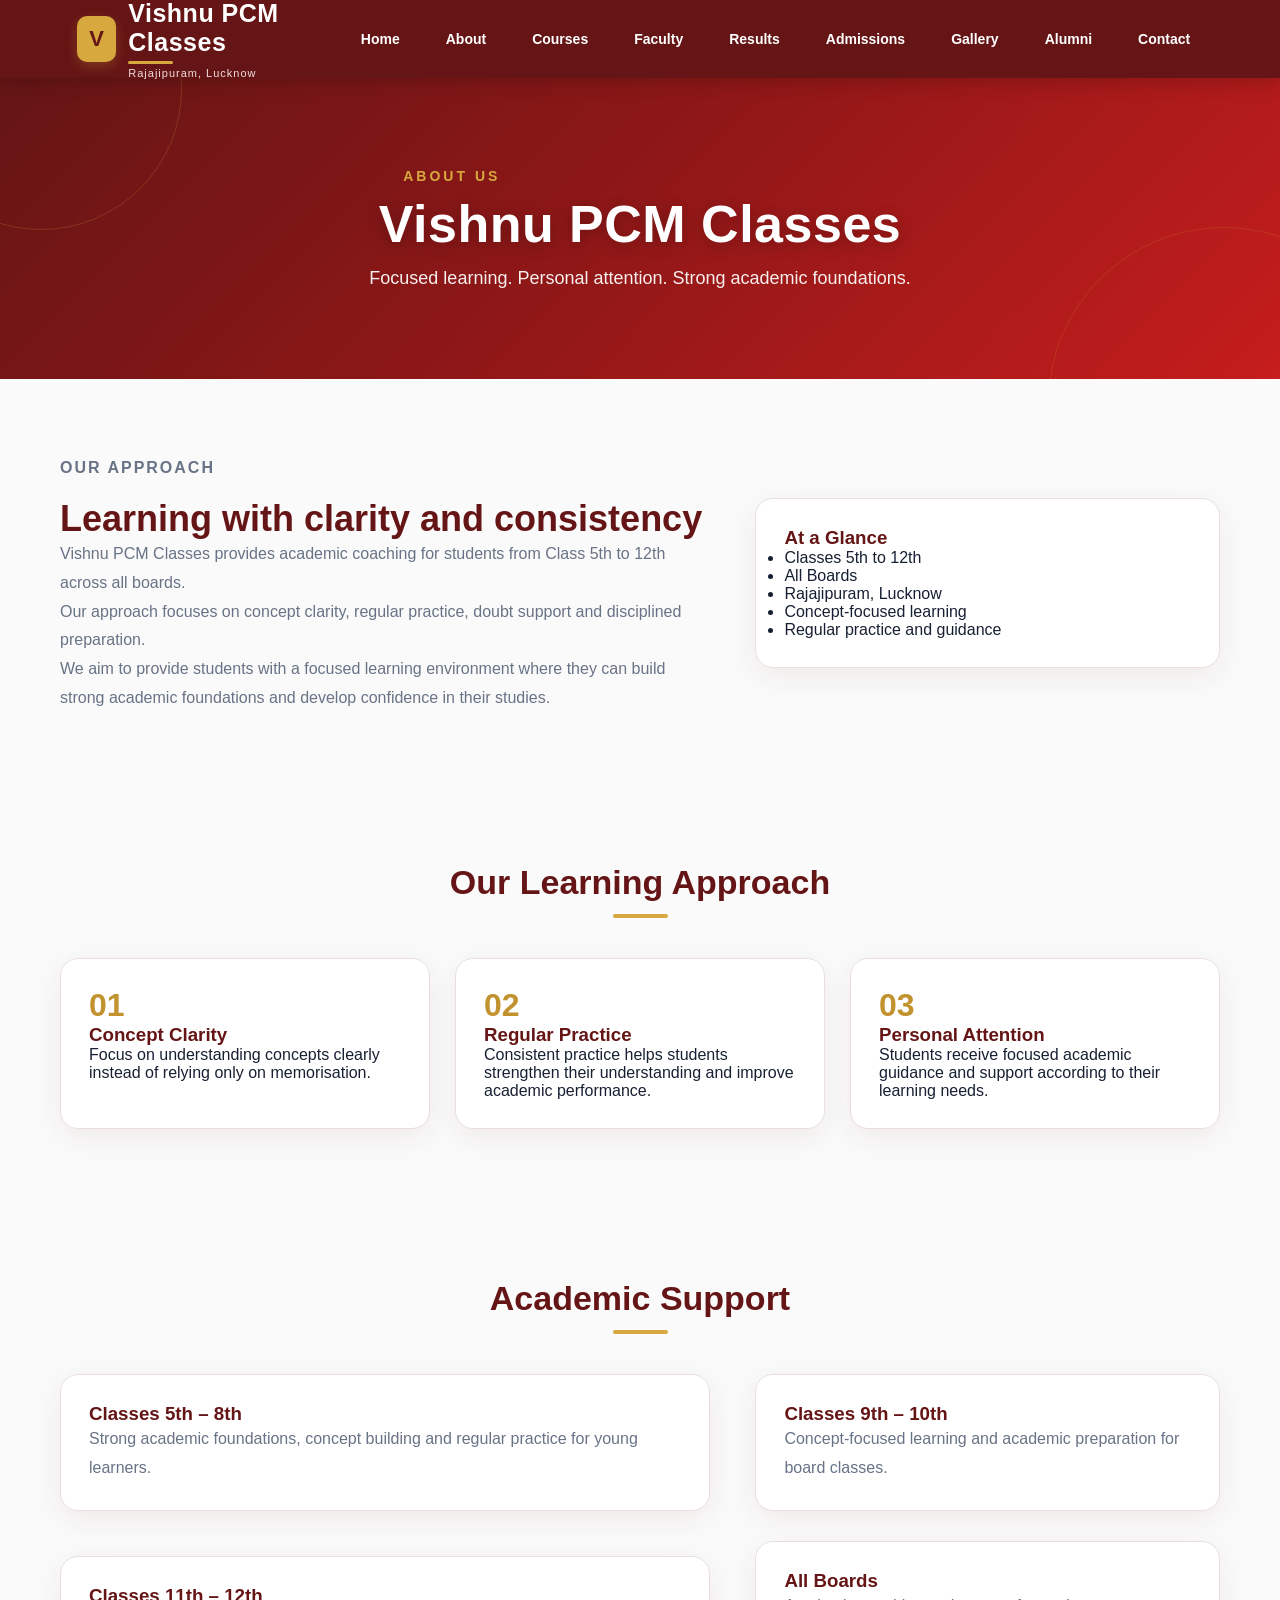
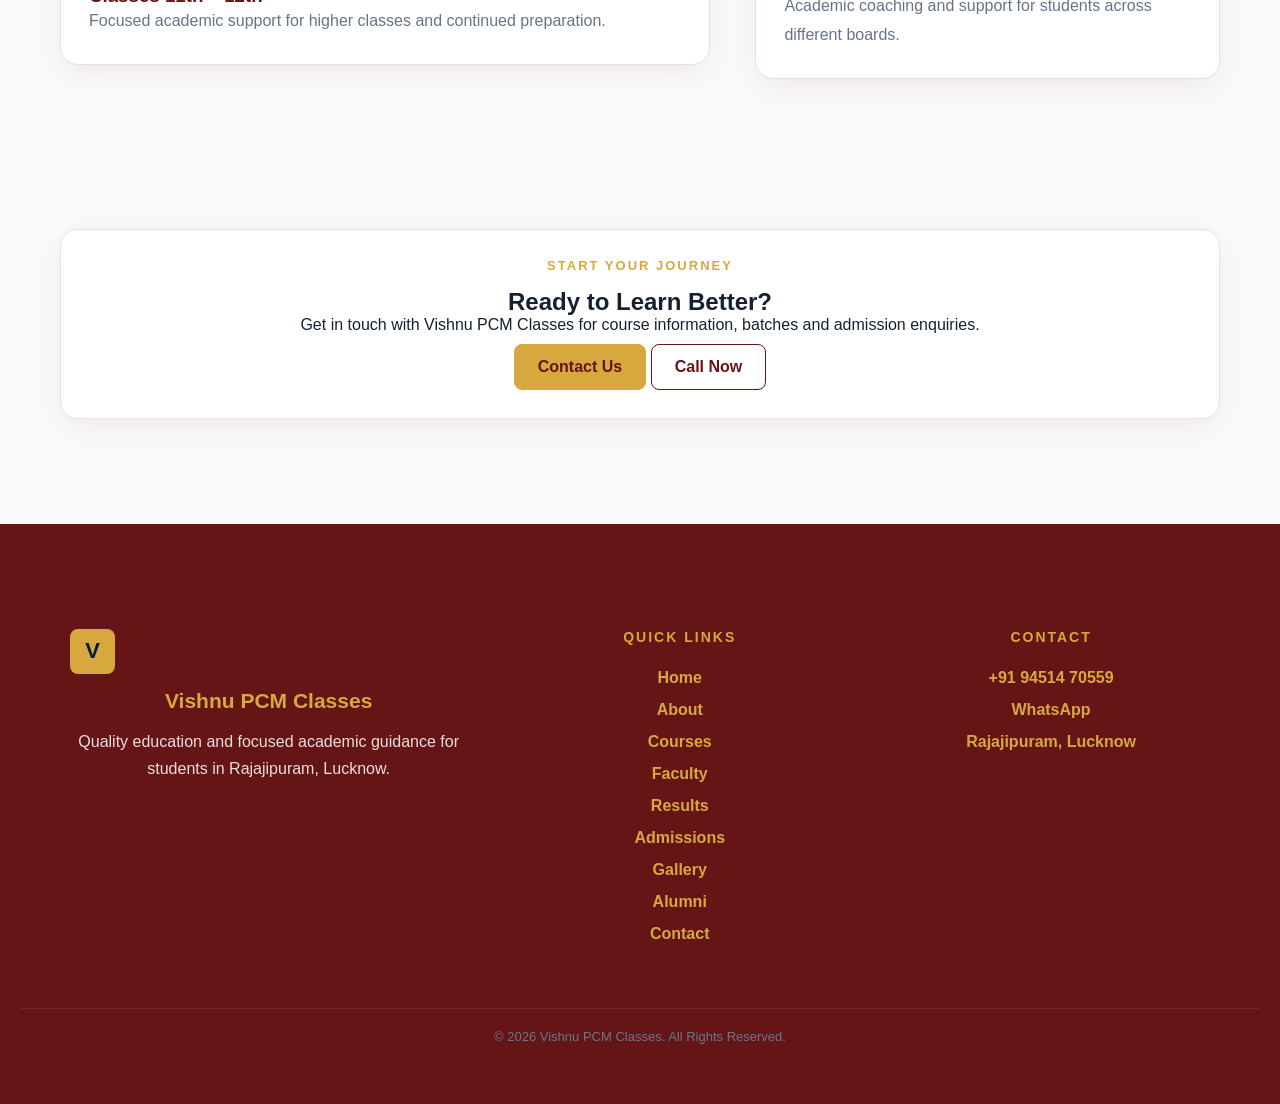
==== commit 0d2b9e89: "hamburger fix" ====
--- a/about.html
+++ b/about.html
@@ -103,39 +103,39 @@
 
     <nav id="mainNav">
 
-        <a href="index.html" target="_blank" rel="noopener">
+        <a href="index.html">
             Home
         </a>
 
-        <a href="about.html" target="_blank" rel="noopener">
+        <a href="about.html">
             About
         </a>
 
-        <a href="courses.html" target="_blank" rel="noopener">
+        <a href="courses.html">
             Courses
         </a>
 
-        <a href="faculty.html" target="_blank" rel="noopener">
+        <a href="faculty.html">
             Faculty
         </a>
 
-        <a href="results.html" target="_blank" rel="noopener">
+        <a href="results.html">
             Results
         </a>
 
-        <a href="admissions.html" target="_blank" rel="noopener">
+        <a href="admissions.html">
             Admissions
         </a>
 
-        <a href="gallery.html" target="_blank" rel="noopener">
+        <a href="gallery.html">
             Gallery
         </a>
 
-        <a href="alumni.html" target="_blank" rel="noopener">
+        <a href="alumni.html">
             Alumni
         </a>
 
-        <a href="contact.html" target="_blank" rel="noopener">
+        <a href="contact.html">
             Contact
         </a>
 
@@ -598,8 +598,6 @@
 
             <a
                 href="https://wa.me/919451470559"
-                target="_blank"
-                rel="noopener"
             >
                 WhatsApp
             </a>
@@ -607,8 +605,6 @@
 
             <a
                 href="https://maps.app.goo.gl/oK54dmetifwijQR67?g_st=aw"
-                target="_blank"
-                rel="noopener"
             >
                 Rajajipuram, Lucknow
             </a>
@@ -649,28 +645,32 @@
 
     if (menuToggle && mainNav) {
 
-        menuToggle.addEventListener(
-            "click",
-            function () {
-
-                mainNav.classList.toggle("open");
-
+        const setMenuState = function (isOpen) {
+            mainNav.classList.toggle("open", isOpen);
+            mainNav.classList.toggle("active", isOpen);
+            menuToggle.setAttribute("aria-expanded", String(isOpen));
+            menuToggle.setAttribute("aria-label", isOpen ? "Close menu" : "Open menu");
+        };
+
+        menuToggle.onclick = function (event) {
+            event.preventDefault();
+            event.stopPropagation();
+            setMenuState(!mainNav.classList.contains("open"));
+        };
+
+        document.addEventListener("click", function (event) {
+            if (event.target && !event.target.closest("#mainNav") && !event.target.closest("#menuToggle")) {
+                setMenuState(false);
             }
-        );
-
+        });
 
         mainNav
             .querySelectorAll("a")
             .forEach(function (link) {
 
-                link.addEventListener(
-                    "click",
-                    function () {
-
-                        mainNav.classList.remove("open");
-
-                    }
-                );
+                link.onclick = function () {
+                    setMenuState(false);
+                };
 
             });
 
--- a/style.css
+++ b/style.css
@@ -1704,6 +1704,11 @@
     transition: 0.3s ease;
 }
 
+.site-header nav.open,
+.site-header nav.active {
+    display: flex;
+}
+
 .site-header nav a:hover {
     background: rgba(215, 168, 62, 0.18);
     color: #d7a83e;
@@ -2083,7 +2088,8 @@
         box-shadow: 0 8px 20px rgba(0, 0, 0, 0.2);
     }
 
-    .site-header nav.open {
+    .site-header nav.open,
+    .site-header nav.active {
         display: flex;
     }
 
--- a/pages.css
+++ b/pages.css
@@ -656,4 +656,797 @@
     border-radius: 0 !important;
     display: grid;
     place-items: center;
+}
+/* ================================
+   GALLERY MOBILE RESPONSIVE
+================================ */
+
+/* Event cards */
+.gallery-events,
+#galleryEventsGrid {
+    display: grid;
+    grid-template-columns: repeat(3, 1fr);
+    gap: 25px;
+}
+
+/* Gallery event card */
+.gallery-card {
+    width: 100%;
+    overflow: hidden;
+    border-radius: 16px;
+}
+
+/* Cover image */
+.gallery-card img {
+    width: 100%;
+    height: 240px;
+    object-fit: cover;
+    display: block;
+}
+
+/* ================================
+   TABLET
+================================ */
+
+@media (max-width: 900px) {
+
+    .gallery-events,
+    #galleryEventsGrid {
+        grid-template-columns: repeat(2, 1fr);
+        gap: 18px;
+    }
+
+    .gallery-card img {
+        height: 210px;
+    }
+
+    .page-section {
+        padding: 50px 20px;
+    }
+}
+
+
+/* ================================
+   MOBILE
+================================ */
+
+@media (max-width: 600px) {
+
+    .gallery-events,
+    #galleryEventsGrid {
+        grid-template-columns: 1fr;
+        gap: 18px;
+        width: 100%;
+    }
+
+    .gallery-card {
+        width: 100%;
+        border-radius: 14px;
+    }
+
+    .gallery-card img {
+        height: 220px;
+        width: 100%;
+    }
+
+    .gallery-card h3 {
+        font-size: 20px;
+    }
+
+    .gallery-card p {
+        font-size: 14px;
+    }
+
+    .page-hero {
+        padding: 60px 20px;
+    }
+
+    .page-hero h1 {
+        font-size: 34px;
+    }
+
+    .page-hero p {
+        font-size: 15px;
+    }
+
+    .page-section {
+        padding: 40px 15px;
+    }
+
+    /* Modal */
+    #galleryModal {
+        padding: 15px;
+    }
+
+    #galleryModal .modal-content {
+        width: 100%;
+        max-width: 100%;
+        padding: 15px;
+    }
+
+    /* Photos inside event */
+    .gallery-photos {
+        display: grid;
+        grid-template-columns: repeat(2, 1fr);
+        gap: 8px;
+    }
+
+    .gallery-photos img {
+        width: 100%;
+        height: 130px;
+        object-fit: cover;
+        border-radius: 8px;
+    }
+
+    /* Full image viewer */
+    #imageViewer {
+        padding: 10px;
+    }
+
+    #imageViewer img {
+        max-width: 95vw;
+        max-height: 80vh;
+        object-fit: contain;
+    }
+
+    /* Close buttons */
+    .modal-close,
+    .viewer-close {
+        top: 10px;
+        right: 10px;
+        font-size: 28px;
+    }
+
+    /* Header */
+    .site-header {
+        padding: 12px 15px;
+    }
+
+    .brand {
+        font-size: 18px;
+    }
+
+    .menu-btn {
+        display: block;
+    }
+
+    #mainNav {
+        width: 100%;
+    }
+
+    #mainNav a {
+        display: block;
+        padding: 12px 0;
+    }
+}
+
+
+/* ================================
+   VERY SMALL PHONES
+================================ */
+
+@media (max-width: 380px) {
+
+    .page-hero h1 {
+        font-size: 28px;
+    }
+
+    .gallery-card img {
+        height: 190px;
+    }
+
+    .gallery-photos {
+        grid-template-columns: 1fr;
+    }
+
+    .gallery-photos img {
+        height: 180px;
+    }
+}
+/* =====================================================
+   VISHNU PCM CLASSES - COMPLETE MOBILE RESPONSIVE CSS
+   ===================================================== */
+
+/* ---------- GLOBAL ---------- */
+
+* {
+    box-sizing: border-box;
+}
+
+html {
+    width: 100%;
+    overflow-x: hidden;
+    scroll-behavior: smooth;
+}
+
+body {
+    width: 100%;
+    max-width: 100%;
+    margin: 0;
+    overflow-x: hidden;
+}
+
+img {
+    max-width: 100%;
+    height: auto;
+}
+
+.container,
+.page-container,
+.page-section,
+.section-container {
+    width: 100%;
+    max-width: 1200px;
+    margin-left: auto;
+    margin-right: auto;
+}
+
+
+/* ---------- HEADER ---------- */
+
+.site-header {
+    width: 100%;
+    position: relative;
+}
+
+.site-header .container {
+    width: 100%;
+    padding-left: 20px;
+    padding-right: 20px;
+}
+
+.brand {
+    max-width: 80%;
+}
+
+.brand h1,
+.brand h2,
+.brand p {
+    margin: 0;
+}
+
+
+/* ---------- NAVIGATION ---------- */
+
+.menu-btn {
+    display: none;
+    border: none;
+    background: transparent;
+    font-size: 28px;
+    cursor: pointer;
+}
+
+#mainNav {
+    display: flex;
+    align-items: center;
+    gap: 20px;
+}
+
+#mainNav a {
+    white-space: nowrap;
+}
+
+
+/* ---------- PAGE HERO ---------- */
+
+.page-hero {
+    width: 100%;
+    overflow: hidden;
+}
+
+.page-hero h1 {
+    max-width: 100%;
+    word-wrap: break-word;
+}
+
+.page-hero p {
+    max-width: 750px;
+}
+
+
+/* ---------- SECTIONS ---------- */
+
+.page-section {
+    width: 100%;
+    padding-left: 20px;
+    padding-right: 20px;
+    overflow: hidden;
+}
+
+
+/* ---------- GRIDS ---------- */
+
+.page-grid {
+    display: grid;
+    grid-template-columns: repeat(3, 1fr);
+    gap: 25px;
+    width: 100%;
+}
+
+.cards-grid {
+    width: 100%;
+}
+
+
+/* ---------- CARDS ---------- */
+
+.card,
+.faculty-card,
+.teacher-card,
+.course-card,
+.review-card,
+.testimonial-card,
+.topper-card,
+.alumni-card,
+.gallery-card {
+    max-width: 100%;
+    overflow: hidden;
+}
+
+.card img,
+.faculty-card img,
+.teacher-card img,
+.topper-card img,
+.alumni-card img,
+.gallery-card img {
+    max-width: 100%;
+    object-fit: cover;
+}
+
+
+/* ---------- TABLES ---------- */
+
+.table-container {
+    width: 100%;
+    overflow-x: auto;
+    -webkit-overflow-scrolling: touch;
+}
+
+table {
+    max-width: 100%;
+}
+
+
+/* ---------- FORMS ---------- */
+
+input,
+textarea,
+select,
+button {
+    max-width: 100%;
+}
+
+input,
+textarea,
+select {
+    width: 100%;
+}
+
+textarea {
+    resize: vertical;
+}
+
+form {
+    max-width: 100%;
+}
+
+
+/* ---------- FOOTER ---------- */
+
+.site-footer {
+    width: 100%;
+    overflow: hidden;
+}
+
+.site-footer .container {
+    width: 100%;
+}
+
+
+/* =====================================================
+   TABLET
+   ===================================================== */
+
+@media (max-width: 900px) {
+
+    .site-header .container {
+        padding-left: 20px;
+        padding-right: 20px;
+    }
+
+    #mainNav {
+        gap: 12px;
+    }
+
+    #mainNav a {
+        font-size: 14px;
+    }
+
+    .page-grid {
+        grid-template-columns: repeat(2, 1fr);
+        gap: 20px;
+    }
+
+    .page-hero {
+        padding: 70px 20px;
+    }
+
+    .page-hero h1 {
+        font-size: 42px;
+    }
+
+    .page-section {
+        padding-top: 50px;
+        padding-bottom: 50px;
+    }
+}
+
+
+/* =====================================================
+   MOBILE
+   ===================================================== */
+
+@media (max-width: 700px) {
+
+    /* GLOBAL */
+
+    body {
+        font-size: 15px;
+    }
+
+    .container,
+    .page-container,
+    .section-container {
+        width: 100%;
+        padding-left: 15px;
+        padding-right: 15px;
+    }
+
+
+    /* HEADER */
+
+    .site-header {
+        padding: 12px 0;
+    }
+
+    .site-header .container {
+        display: flex;
+        align-items: center;
+        justify-content: space-between;
+        padding-left: 15px;
+        padding-right: 15px;
+    }
+
+    .brand {
+        max-width: calc(100% - 50px);
+        font-size: 18px;
+    }
+
+    .brand h1 {
+        font-size: 20px;
+    }
+
+    .brand p {
+        font-size: 11px;
+    }
+
+
+    /* HAMBURGER */
+
+    .menu-btn {
+        display: block;
+        width: 42px;
+        height: 42px;
+        flex-shrink: 0;
+    }
+
+
+    /* MOBILE NAV */
+
+    #mainNav {
+        display: none;
+        position: absolute;
+        top: 100%;
+        left: 0;
+        width: 100%;
+        z-index: 9999;
+        flex-direction: column;
+        align-items: stretch;
+        gap: 0;
+        padding: 10px 20px;
+    }
+
+    #mainNav.open,
+    #mainNav.active {
+        display: flex;
+    }
+
+    #mainNav a {
+        display: block;
+        width: 100%;
+        padding: 13px 5px;
+        white-space: normal;
+    }
+
+
+    /* HERO */
+
+    .page-hero {
+        padding: 55px 15px;
+        text-align: center;
+    }
+
+    .page-hero h1 {
+        font-size: 32px;
+        line-height: 1.2;
+    }
+
+    .page-hero p {
+        font-size: 14px;
+        line-height: 1.6;
+        margin-left: auto;
+        margin-right: auto;
+    }
+
+
+    /* SECTION */
+
+    .page-section {
+        padding: 40px 15px;
+    }
+
+    .page-section h2 {
+        font-size: 28px;
+        line-height: 1.25;
+    }
+
+    .page-section h3 {
+        font-size: 21px;
+    }
+
+
+    /* ALL GRIDS → ONE COLUMN */
+
+    .page-grid,
+    .cards-grid,
+    .faculty-grid,
+    .teachers-grid,
+    .courses-grid,
+    .gallery-events,
+    #galleryEventsGrid,
+    .reviews-grid,
+    .testimonials-grid,
+    .toppers-grid,
+    .alumni-grid {
+        grid-template-columns: 1fr !important;
+        width: 100%;
+        gap: 18px;
+    }
+
+
+    /* CARDS */
+
+    .card,
+    .faculty-card,
+    .teacher-card,
+    .course-card,
+    .review-card,
+    .testimonial-card,
+    .topper-card,
+    .alumni-card,
+    .gallery-card {
+        width: 100%;
+        margin-left: 0;
+        margin-right: 0;
+    }
+
+
+    /* IMAGES */
+
+    .faculty-card img,
+    .teacher-card img {
+        width: 100%;
+        height: 230px;
+        object-fit: cover;
+    }
+
+    .topper-card img,
+    .alumni-card img {
+        width: 100%;
+        height: 250px;
+        object-fit: cover;
+    }
+
+    .gallery-card img {
+        width: 100%;
+        height: 220px;
+        object-fit: cover;
+    }
+
+
+    /* BUTTONS */
+
+    button,
+    .btn,
+    .primary-btn,
+    .secondary-btn,
+    .cta-btn {
+        max-width: 100%;
+    }
+
+
+    /* FORMS */
+
+    form {
+        width: 100%;
+    }
+
+    input,
+    textarea,
+    select {
+        width: 100%;
+        min-width: 0;
+        font-size: 16px;
+    }
+
+    textarea {
+        min-height: 120px;
+    }
+
+
+    /* CONTACT */
+
+    .contact-grid,
+    .contact-container,
+    .get-in-touch,
+    .contact-section {
+        grid-template-columns: 1fr !important;
+        width: 100%;
+    }
+
+
+    /* FOOTER */
+
+    .site-footer {
+        text-align: center;
+    }
+
+    .site-footer .container {
+        padding-left: 15px;
+        padding-right: 15px;
+    }
+
+    .footer-grid,
+    .footer-columns {
+        grid-template-columns: 1fr !important;
+        gap: 25px;
+    }
+
+
+    /* MODALS */
+
+    #galleryModal,
+    #imageViewer {
+        padding: 10px;
+    }
+
+    #galleryModal .modal-content {
+        width: 100%;
+        max-width: 100%;
+        max-height: 90vh;
+        overflow-y: auto;
+        padding: 15px;
+    }
+
+    #imageViewer img {
+        width: auto;
+        max-width: 95vw;
+        max-height: 80vh;
+        object-fit: contain;
+    }
+
+
+    /* GALLERY PHOTOS */
+
+    .gallery-photos {
+        display: grid;
+        grid-template-columns: repeat(2, 1fr);
+        gap: 8px;
+    }
+
+    .gallery-photos img {
+        width: 100%;
+        height: 130px;
+        object-fit: cover;
+    }
+
+
+    /* LONG TEXT */
+
+    p,
+    h1,
+    h2,
+    h3,
+    h4,
+    a {
+        overflow-wrap: break-word;
+    }
+}
+
+
+/* =====================================================
+   SMALL PHONES
+   ===================================================== */
+
+@media (max-width: 400px) {
+
+    .page-hero {
+        padding: 45px 12px;
+    }
+
+    .page-hero h1 {
+        font-size: 27px;
+    }
+
+    .page-section {
+        padding: 35px 12px;
+    }
+
+    .page-section h2 {
+        font-size: 25px;
+    }
+
+    .brand h1 {
+        font-size: 18px;
+    }
+
+    .brand p {
+        font-size: 10px;
+    }
+
+    .gallery-photos {
+        grid-template-columns: 1fr;
+    }
+
+    .gallery-photos img {
+        height: 190px;
+    }
+
+    .gallery-card img {
+        height: 200px;
+    }
+}@media (max-width: 700px) {
+
+    .site-header {
+        position: relative;
+        z-index: 9999;
+    }
+
+    .menu-btn {
+        display: flex !important;
+        align-items: center;
+        justify-content: center;
+        position: relative;
+        z-index: 10001;
+        cursor: pointer;
+    }
+
+    #mainNav {
+        display: none !important;
+        position: absolute;
+        top: 100%;
+        left: 0;
+        right: 0;
+        width: 100%;
+        z-index: 10000;
+    }
+
+    #mainNav.active {
+        display: flex !important;
+    }
+
+    #mainNav a {
+        width: 100%;
+        display: block;
+    }
 }
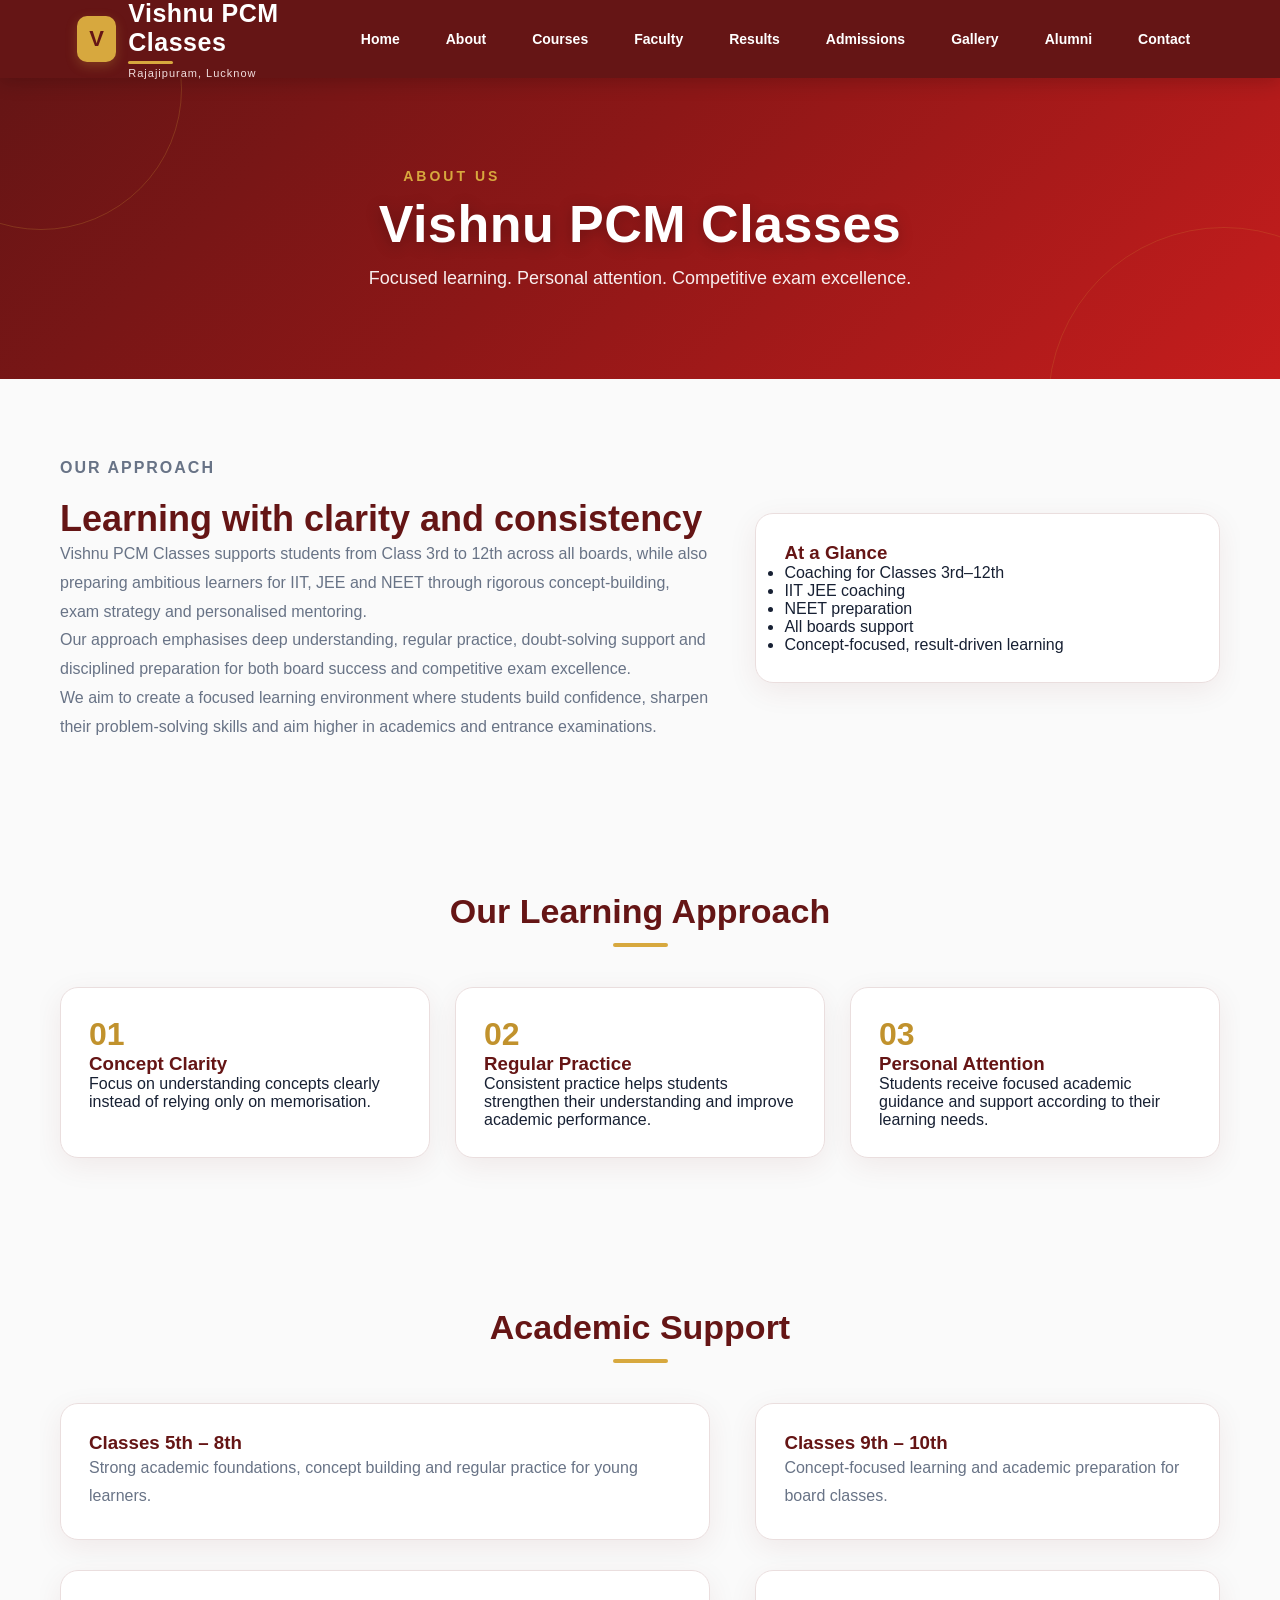
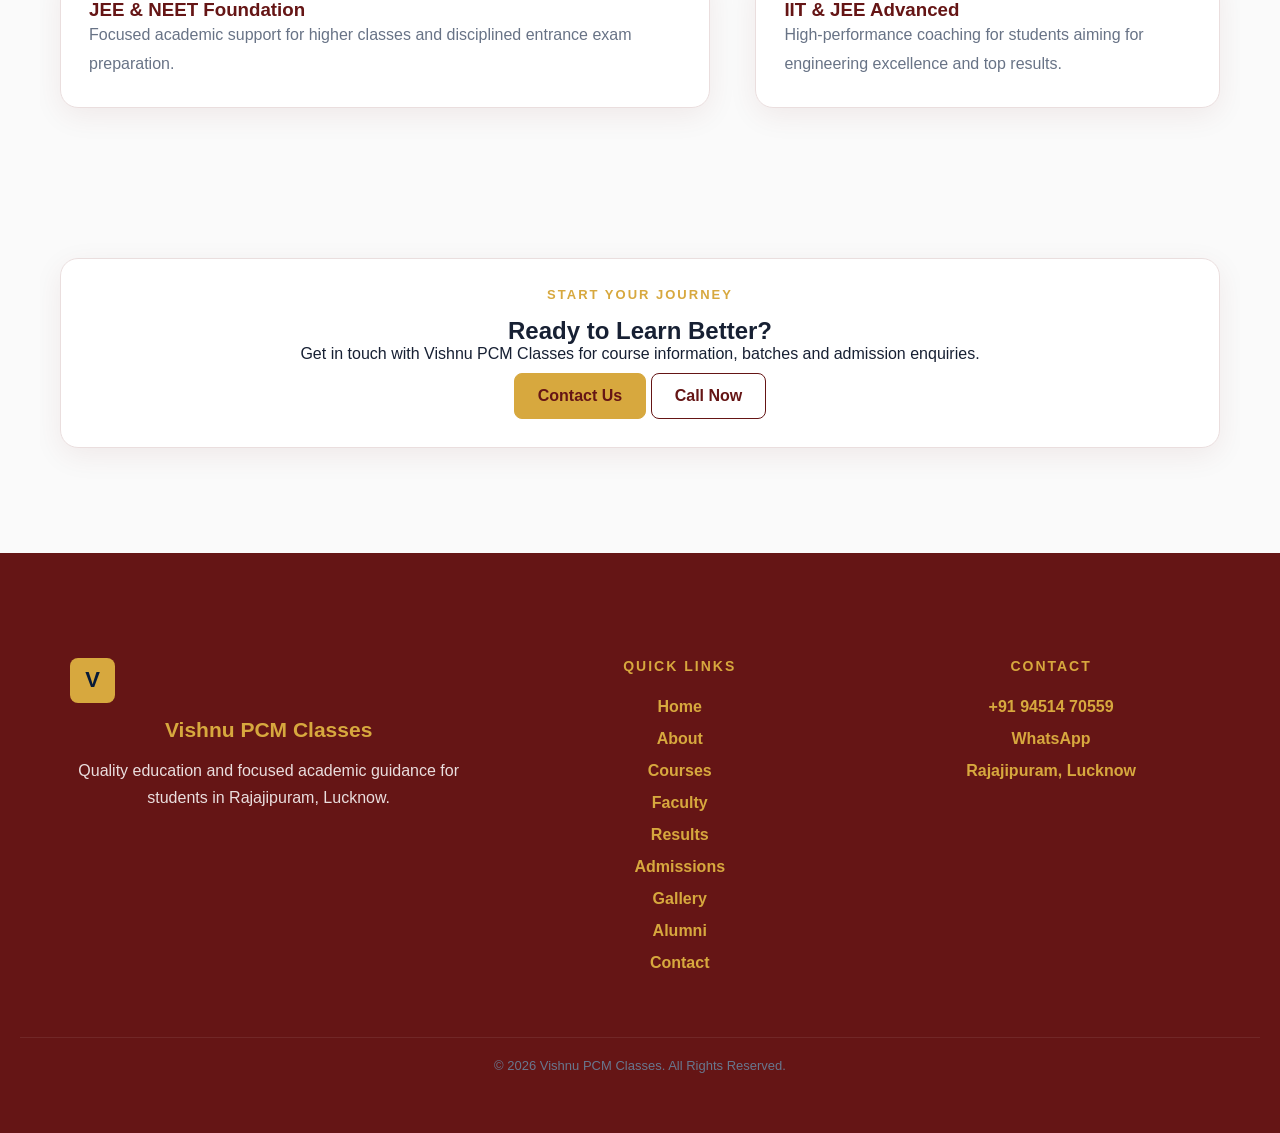
==== commit de24eaf8: "iit jee addition" ====
--- a/about.html
+++ b/about.html
@@ -16,12 +16,12 @@
 
     <meta
         name="description"
-        content="Learn about Vishnu PCM Classes and its academic coaching approach in Rajajipuram, Lucknow."
+        content="Learn about Vishnu PCM Classes and its focused IIT JEE and NEET coaching approach in Rajajipuram, Lucknow."
     >
 
     <meta
         name="keywords"
-        content="Vishnu PCM Classes, about Vishnu PCM Classes, coaching in Rajajipuram, coaching institute Lucknow"
+        content="Vishnu PCM Classes, IIT JEE coaching, NEET coaching, coaching in Rajajipuram, coaching institute Lucknow"
     >
 
     <meta
@@ -162,7 +162,7 @@
 
 
     <span>
-        Focused learning. Personal attention. Strong academic foundations.
+        Focused learning. Personal attention. Competitive exam excellence.
     </span>
 
 </section>
@@ -191,24 +191,27 @@
 
 
         <p>
-            Vishnu PCM Classes provides academic coaching
-            for students from Class 5th to 12th across
-            all boards.
+            Vishnu PCM Classes supports students from
+            Class 3rd to 12th across all boards, while also
+            preparing ambitious learners for IIT, JEE and NEET
+            through rigorous concept-building, exam strategy
+            and personalised mentoring.
         </p>
 
 
         <p>
-            Our approach focuses on concept clarity,
-            regular practice, doubt support and
-            disciplined preparation.
+            Our approach emphasises deep understanding,
+            regular practice, doubt-solving support and
+            disciplined preparation for both board success
+            and competitive exam excellence.
         </p>
 
 
         <p>
-            We aim to provide students with a focused
-            learning environment where they can build
-            strong academic foundations and develop
-            confidence in their studies.
+            We aim to create a focused learning environment
+            where students build confidence, sharpen their
+            problem-solving skills and aim higher in academics
+            and entrance examinations.
         </p>
 
     </div>
@@ -227,23 +230,23 @@
         <ul>
 
             <li>
-                Classes 5th to 12th
+                Coaching for Classes 3rd–12th
             </li>
 
             <li>
-                All Boards
+                IIT JEE coaching
             </li>
 
             <li>
-                Rajajipuram, Lucknow
+                NEET preparation
             </li>
 
             <li>
-                Concept-focused learning
+                All boards support
             </li>
 
             <li>
-                Regular practice and guidance
+                Concept-focused, result-driven learning
             </li>
 
         </ul>
@@ -406,14 +409,14 @@
         <div class="info-card">
 
             <h3>
-                Classes 11th – 12th
+                JEE & NEET Foundation
             </h3>
 
 
             <p>
                 Focused academic support for
-                higher classes and continued
-                preparation.
+                higher classes and disciplined
+                entrance exam preparation.
             </p>
 
         </div>
@@ -422,14 +425,14 @@
         <div class="info-card">
 
             <h3>
-                All Boards
-            </h3>
-
-
-            <p>
-                Academic coaching and support
-                for students across different
-                boards.
+                IIT & JEE Advanced
+            </h3>
+
+
+            <p>
+                High-performance coaching for
+                students aiming for engineering
+                excellence and top results.
             </p>
 
         </div>
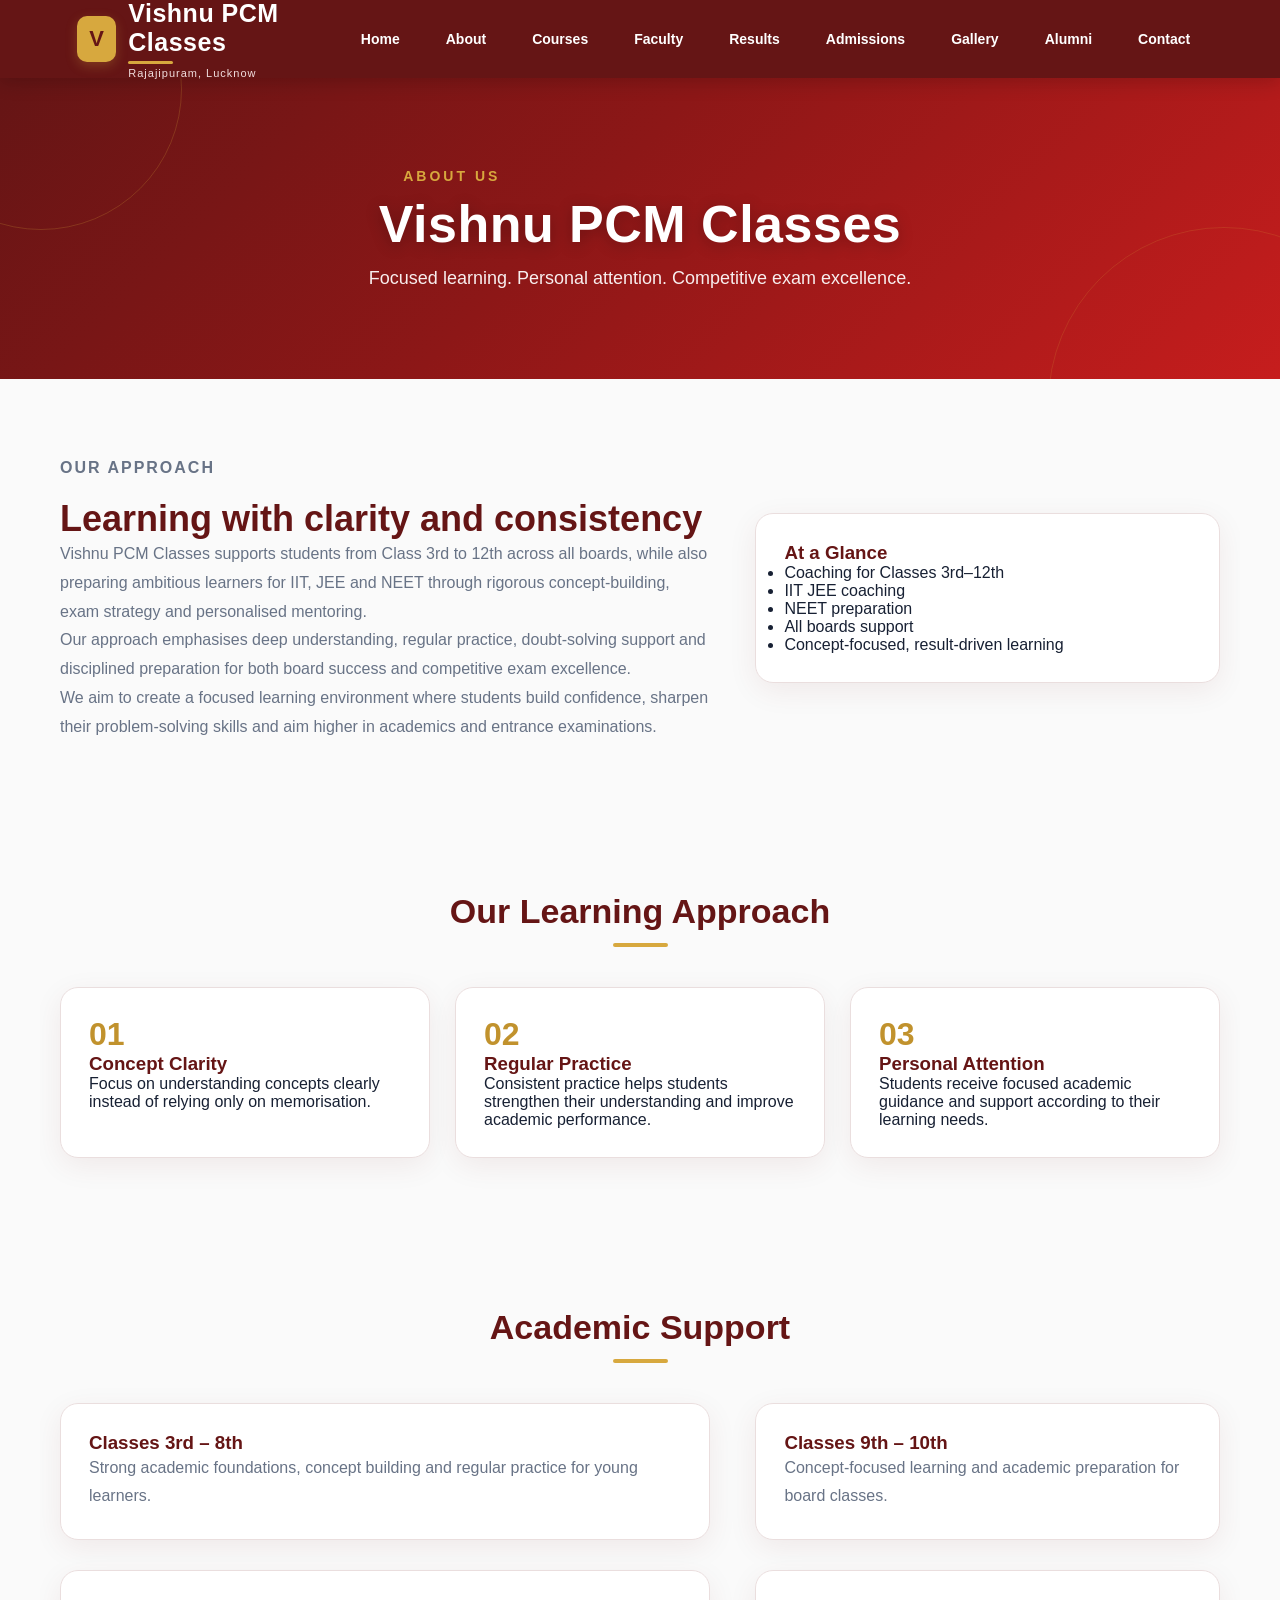
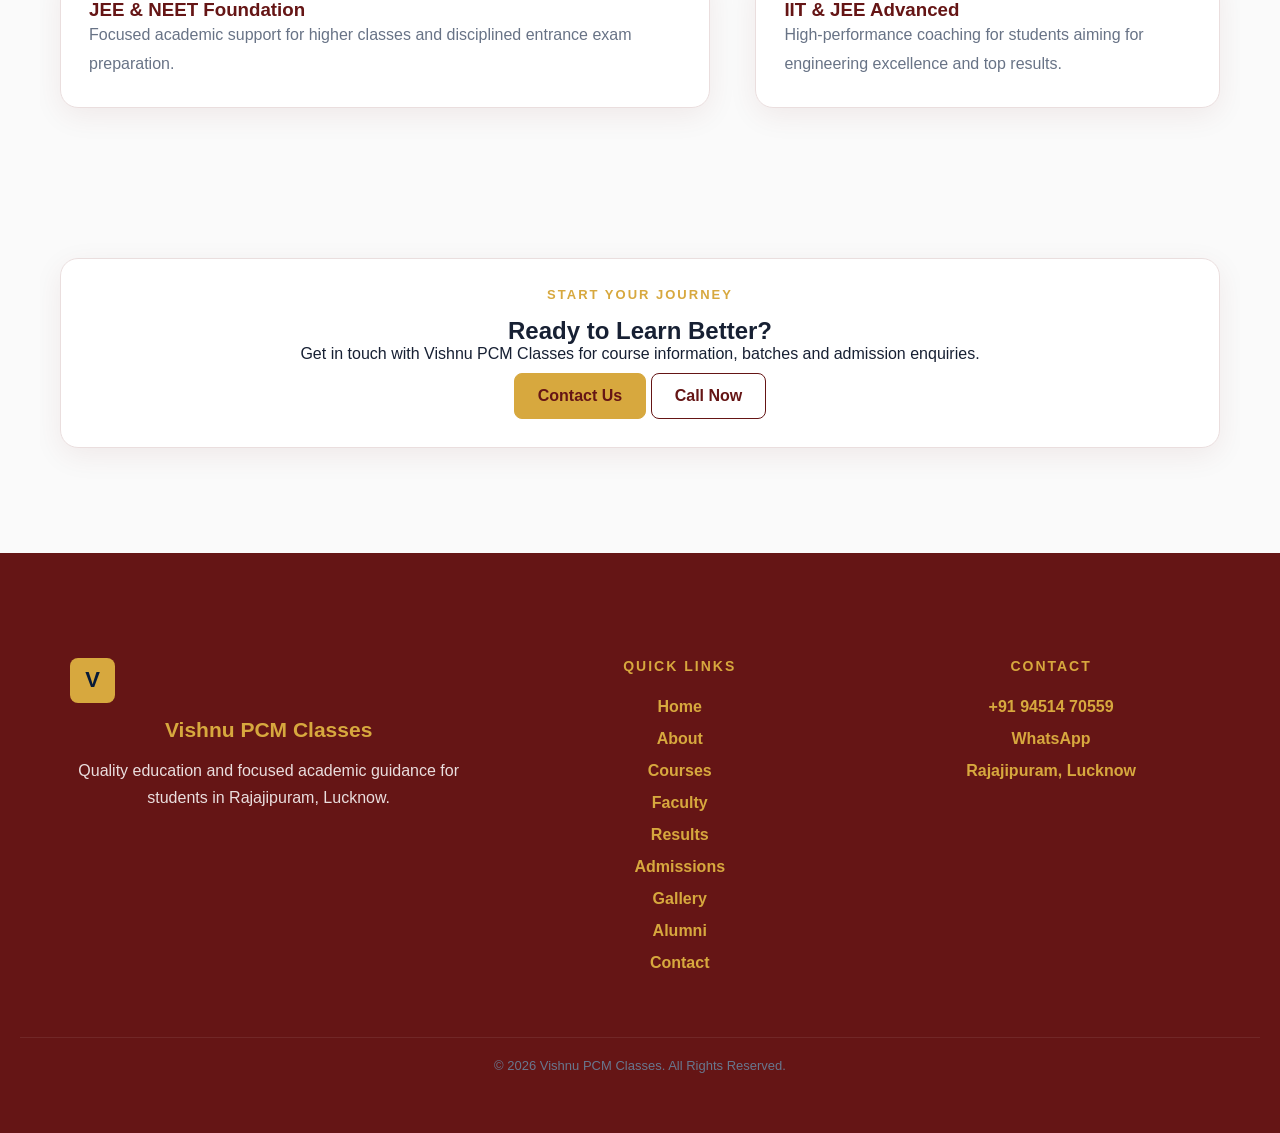
==== commit cb048262: "iit jee addition" ====
--- a/about.html
+++ b/about.html
@@ -368,7 +368,7 @@
         <div class="info-card">
 
             <h3>
-                Classes 5th – 8th
+                Classes 3rd – 8th
             </h3>
 
 
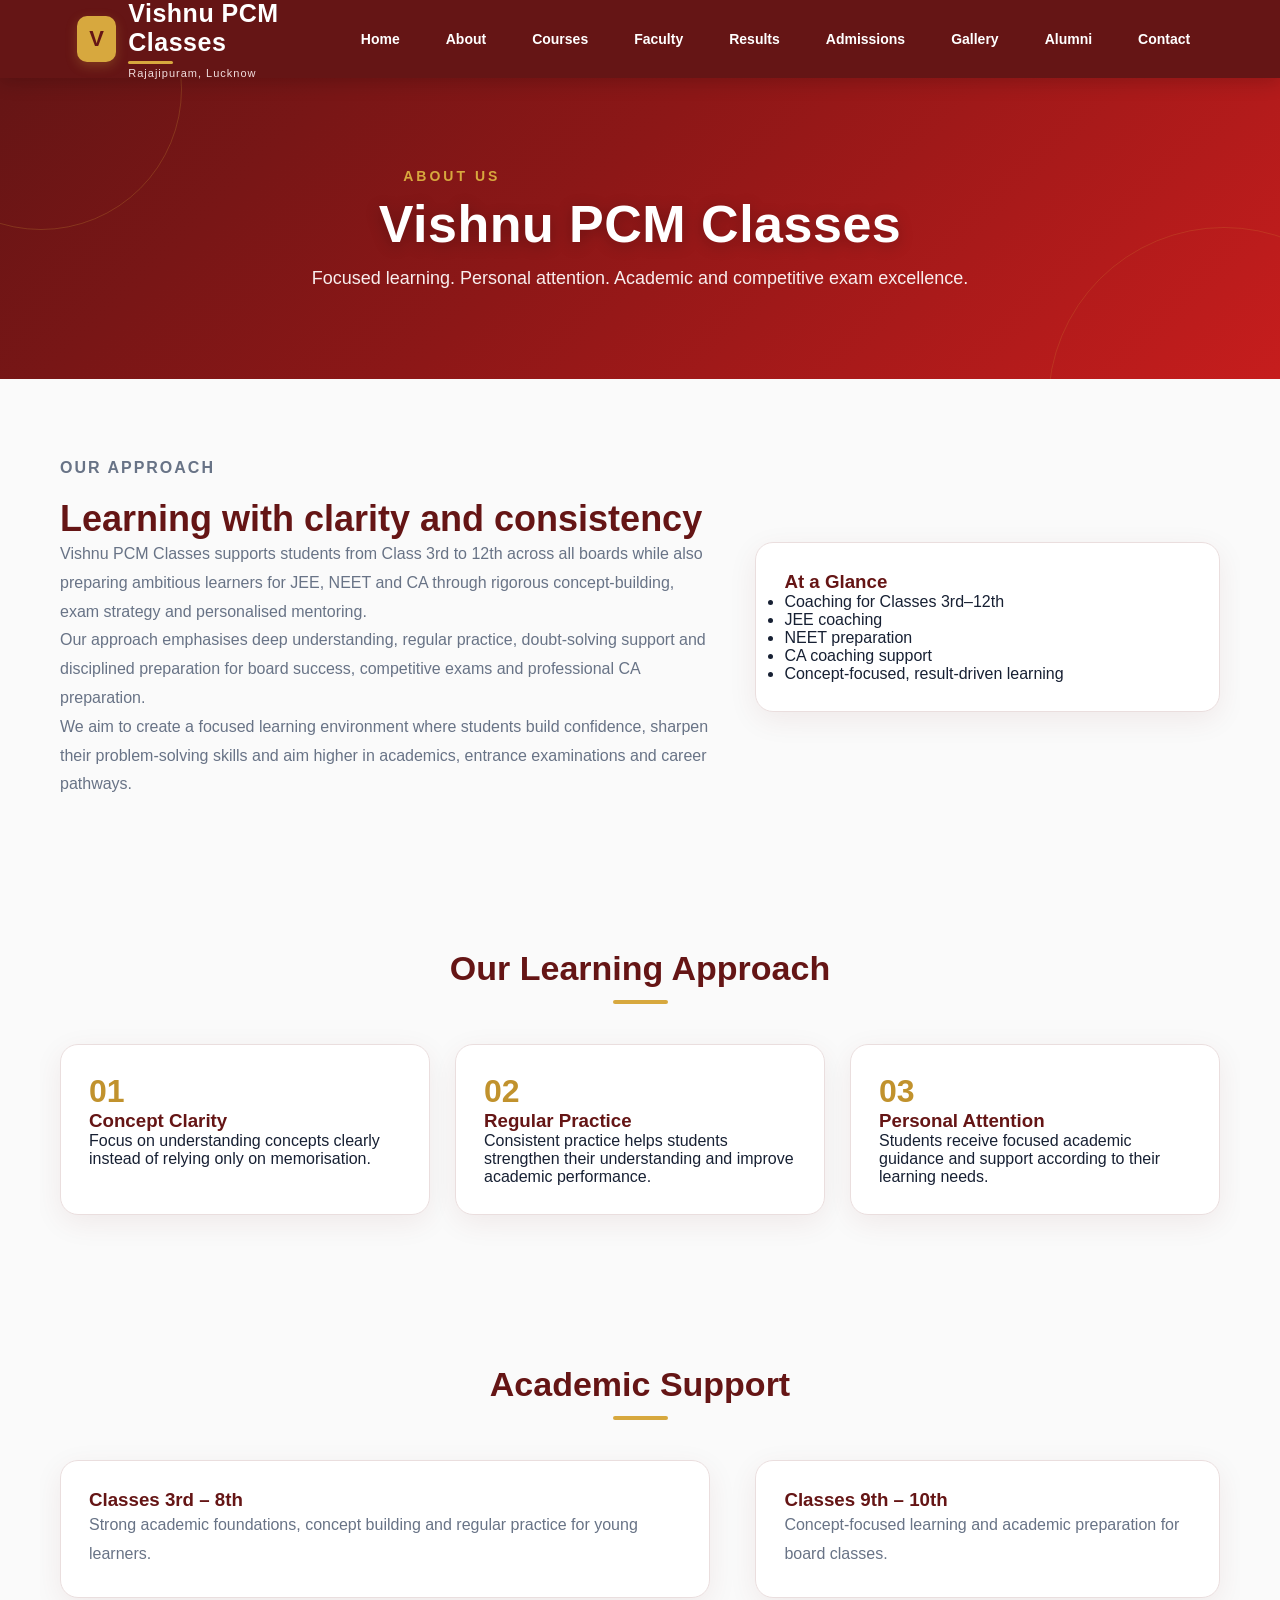
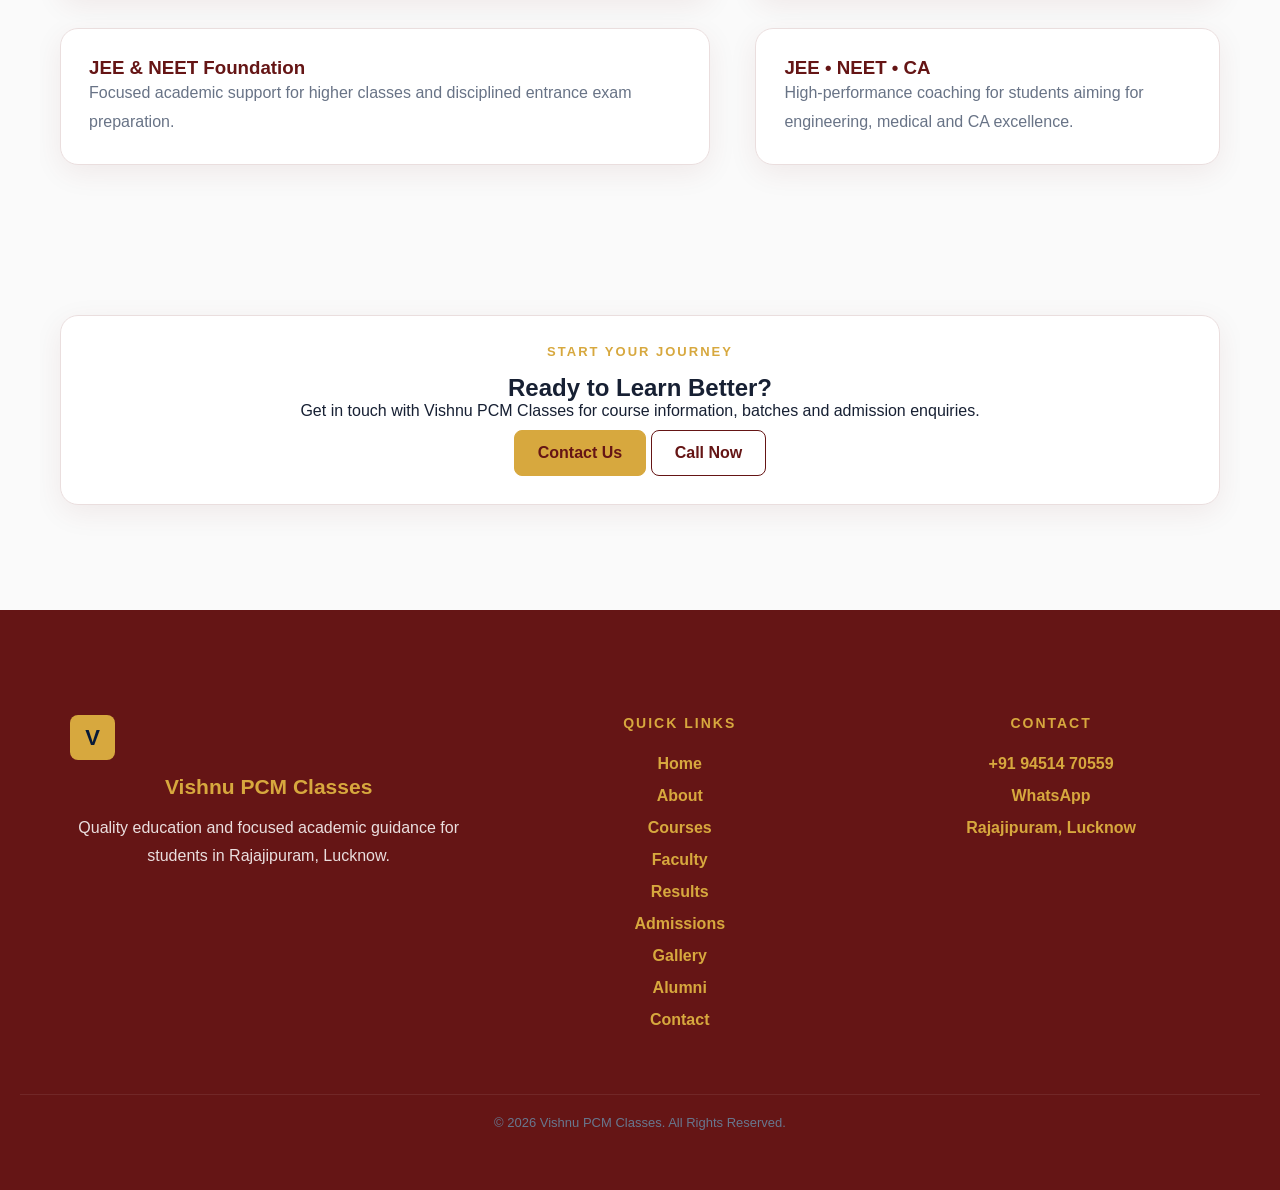
==== commit 891e9dd5: "CA Addition" ====
--- a/about.html
+++ b/about.html
@@ -16,12 +16,12 @@
 
     <meta
         name="description"
-        content="Learn about Vishnu PCM Classes and its focused IIT JEE and NEET coaching approach in Rajajipuram, Lucknow."
+        content="Learn about Vishnu PCM Classes and its coaching approach for Classes 3rd to 12th, JEE, NEET and CA aspirants in Rajajipuram, Lucknow."
     >
 
     <meta
         name="keywords"
-        content="Vishnu PCM Classes, IIT JEE coaching, NEET coaching, coaching in Rajajipuram, coaching institute Lucknow"
+        content="Vishnu PCM Classes, coaching in Rajajipuram, 3rd to 12th classes, JEE coaching, NEET coaching, CA coaching, coaching institute Lucknow"
     >
 
     <meta
@@ -162,7 +162,7 @@
 
 
     <span>
-        Focused learning. Personal attention. Competitive exam excellence.
+        Focused learning. Personal attention. Academic and competitive exam excellence.
     </span>
 
 </section>
@@ -192,8 +192,8 @@
 
         <p>
             Vishnu PCM Classes supports students from
-            Class 3rd to 12th across all boards, while also
-            preparing ambitious learners for IIT, JEE and NEET
+            Class 3rd to 12th across all boards while also
+            preparing ambitious learners for JEE, NEET and CA
             through rigorous concept-building, exam strategy
             and personalised mentoring.
         </p>
@@ -202,16 +202,16 @@
         <p>
             Our approach emphasises deep understanding,
             regular practice, doubt-solving support and
-            disciplined preparation for both board success
-            and competitive exam excellence.
+            disciplined preparation for board success,
+            competitive exams and professional CA preparation.
         </p>
 
 
         <p>
             We aim to create a focused learning environment
             where students build confidence, sharpen their
-            problem-solving skills and aim higher in academics
-            and entrance examinations.
+            problem-solving skills and aim higher in academics,
+            entrance examinations and career pathways.
         </p>
 
     </div>
@@ -234,7 +234,7 @@
             </li>
 
             <li>
-                IIT JEE coaching
+                JEE coaching
             </li>
 
             <li>
@@ -242,7 +242,7 @@
             </li>
 
             <li>
-                All boards support
+                CA coaching support
             </li>
 
             <li>
@@ -425,14 +425,14 @@
         <div class="info-card">
 
             <h3>
-                IIT & JEE Advanced
+                JEE • NEET • CA
             </h3>
 
 
             <p>
                 High-performance coaching for
-                students aiming for engineering
-                excellence and top results.
+                students aiming for engineering,
+                medical and CA excellence.
             </p>
 
         </div>
--- a/style.css
+++ b/style.css
@@ -126,6 +126,26 @@
         opacity .7s ease,
         transform .3s ease,
         box-shadow .3s ease;
+
+}
+
+
+.course-card {
+
+    border: 1px solid rgba(215, 168, 62, 0.22);
+
+    background: linear-gradient(180deg, rgba(255, 255, 255, 0.05), rgba(215, 168, 62, 0.06));
+
+    box-shadow: 0 12px 28px rgba(17, 24, 39, 0.08);
+
+}
+
+
+.course-card:hover {
+
+    transform: translateY(-8px);
+    box-shadow: 0 18px 34px rgba(17, 24, 39, 0.12);
+    border-color: rgba(215, 168, 62, 0.7);
 
 }
 
@@ -192,6 +212,68 @@
 }
 
 
+.course-strip {
+
+    background: linear-gradient(180deg, #8a1f1f 0%, #651515 100%);
+
+    padding: 18px 7% 22px;
+
+    border-bottom: 3px solid #d7a83e;
+
+    box-shadow: inset 0 1px 0 rgba(255, 255, 255, 0.12);
+
+}
+
+
+.course-strip-inner {
+
+    max-width: 1360px;
+
+    margin: 0 auto;
+
+    display: grid;
+
+    grid-template-columns: repeat(2, minmax(130px, 1fr));
+
+    gap: 10px;
+
+    align-items: center;
+
+}
+
+
+.course-strip-inner a {
+
+    display: inline-flex;
+    align-items: center;
+    justify-content: center;
+    min-height: 52px;
+    background: linear-gradient(180deg, rgba(255,255,255,0.12), rgba(215,168,62,0.12));
+    color: #fff8ea;
+    border: 1px solid rgba(215, 168, 62, 0.9);
+    border-radius: 14px;
+    padding: 8px 10px;
+    font-weight: 800;
+    font-size: 11px;
+    letter-spacing: 0.04px;
+    box-shadow: 0 8px 20px rgba(0, 0, 0, 0.14), inset 0 0 0 1px rgba(255,255,255,0.07);
+    transition: transform .2s ease, box-shadow .2s ease, border-color .2s ease;
+    cursor: pointer;
+    text-align: center;
+    white-space: nowrap;
+
+}
+
+
+.course-strip-inner a:hover {
+
+    transform: translateY(-2px);
+    box-shadow: 0 12px 24px rgba(0, 0, 0, 0.18);
+    border-color: #f5d77b;
+
+}
+
+
 .logo {
 
     display: flex;
@@ -333,7 +415,7 @@
 
     color: #d3dceb;
 
-    font-size: 18px;
+    font-size: clamp(20px, 2.2vw, 32px);
 
     line-height: 1.7;
 
@@ -1546,7 +1628,7 @@
     }
 
     .hero-text {
-        font-size: 18px !important;
+        font-size: 20px !important;
         line-height: 1.65;
         max-width: 100%;
     }
@@ -1594,7 +1676,7 @@
     }
 
     .hero-text {
-        font-size: 17px !important;
+        font-size: 19px !important;
     }
 
 }
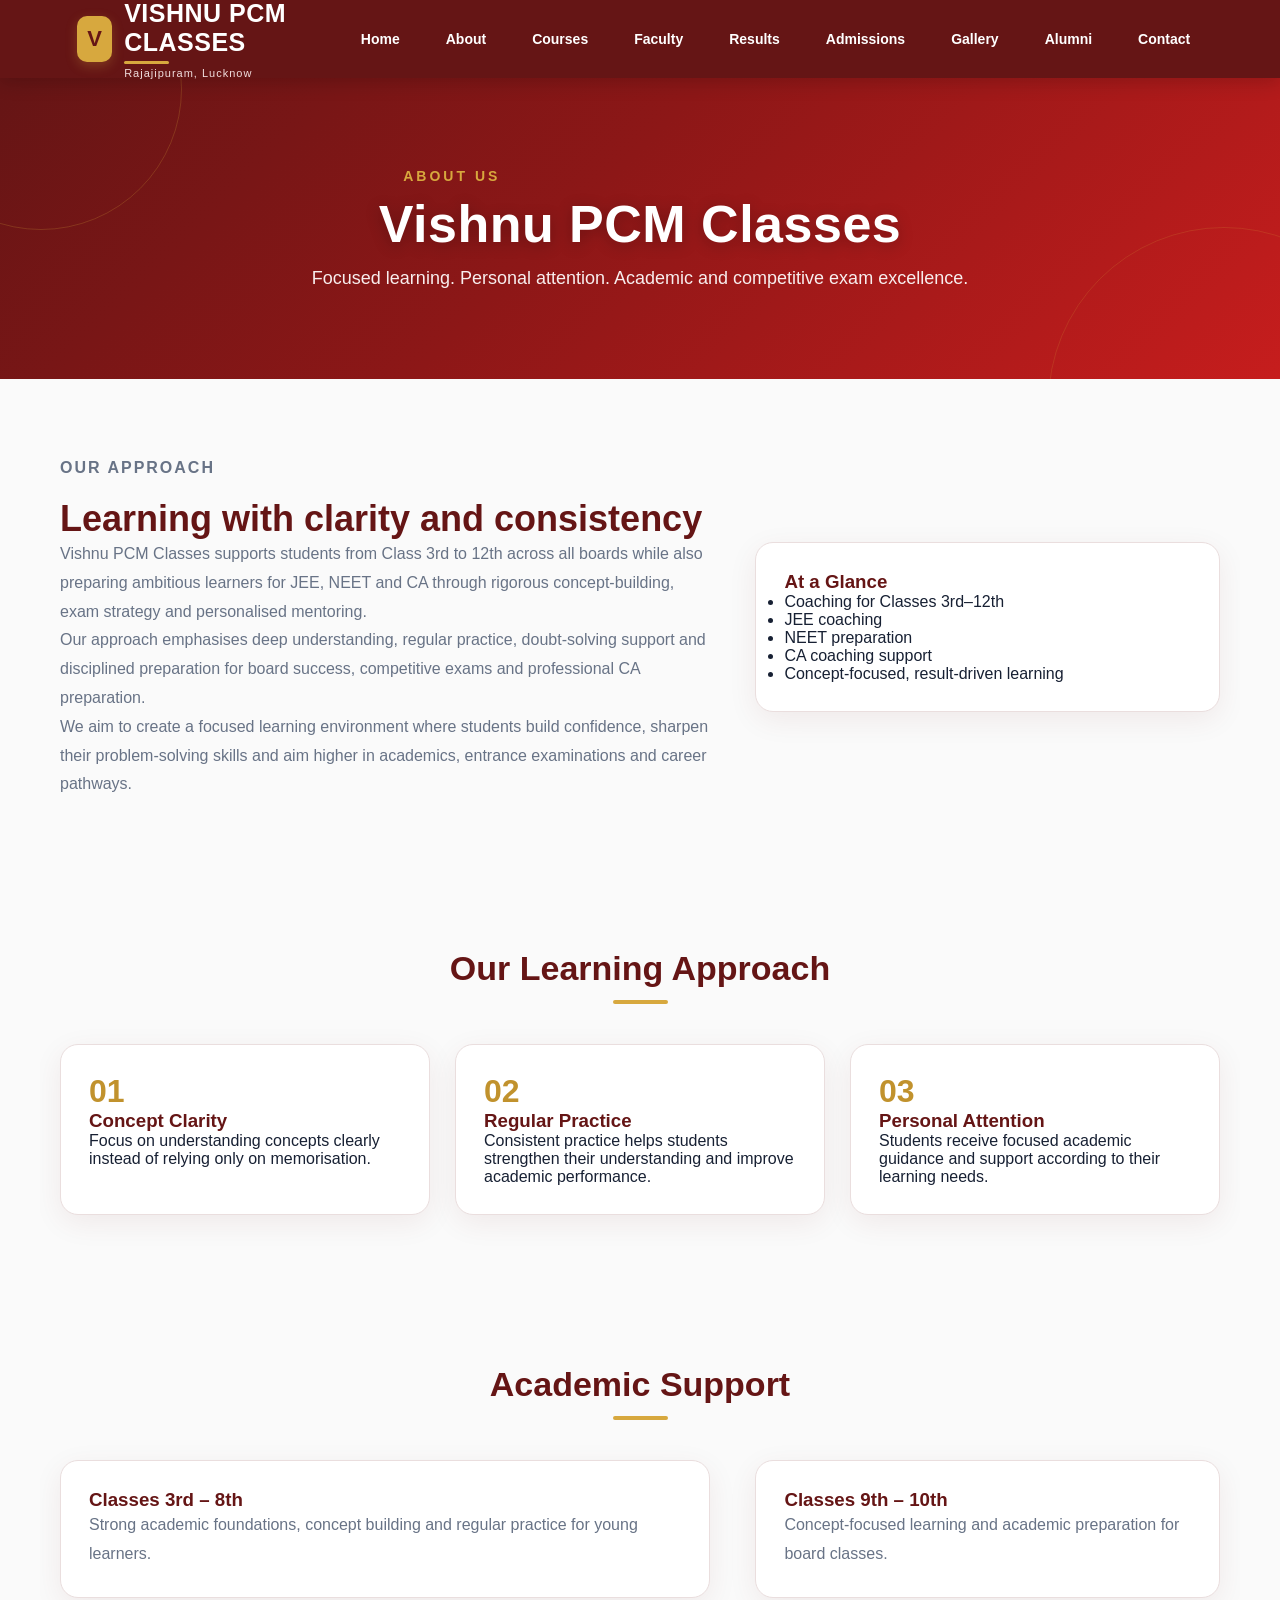
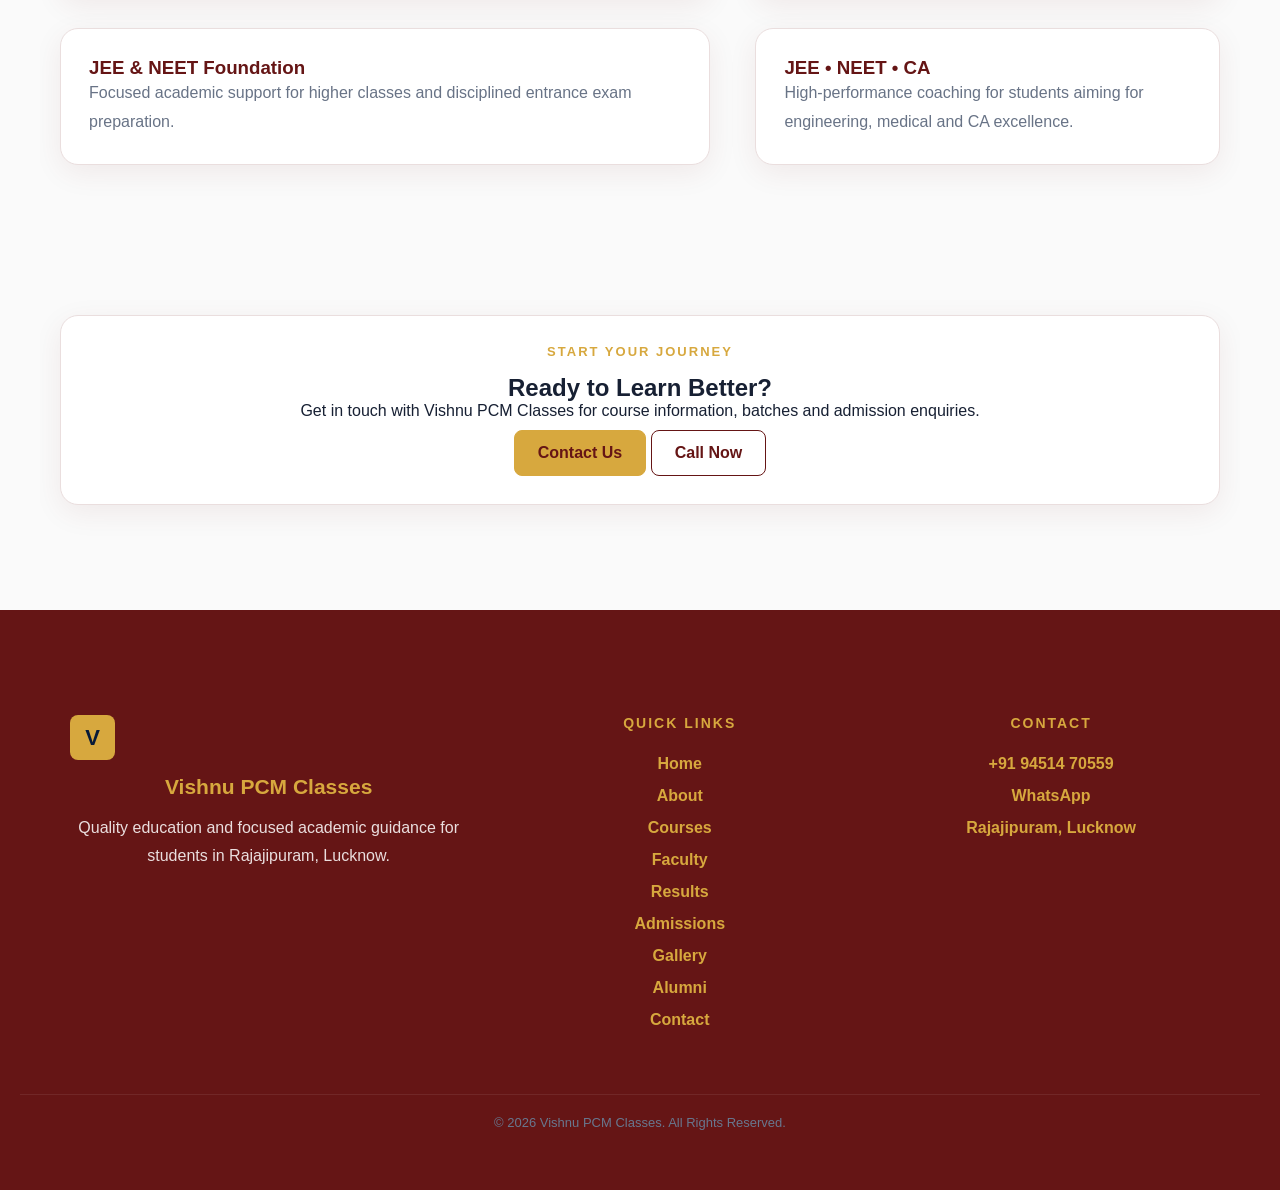
==== commit 4ab60ee6: "photos" ====
--- a/about.html
+++ b/about.html
@@ -75,7 +75,7 @@
         <div>
 
             <strong>
-                Vishnu PCM Classes
+                VISHNU PCM CLASSES
             </strong>
 
             <small>
--- a/style.css
+++ b/style.css
@@ -2377,4 +2377,385 @@
         font-size: 15px;
     }
 
-}+}
+```css
+/* =========================================
+   REVIEW SECTION
+========================================= */
+
+#reviews {
+    background: #fffaf3;
+    padding: 80px 7%;
+}
+
+#reviews .section-title {
+    text-align: center;
+    margin-bottom: 40px;
+}
+
+#reviews .section-title > p:first-child {
+    color: #a77a22;
+    font-size: 12px;
+    font-weight: 800;
+    letter-spacing: 2px;
+    margin-bottom: 12px;
+}
+
+#reviews .section-title h2 {
+    color: #651515;
+    font-size: clamp(30px, 4vw, 44px);
+    margin-bottom: 12px;
+}
+
+#reviews .section-description {
+    color: #6b7280;
+    font-size: 15px;
+    line-height: 1.7;
+}
+
+/* Reviews displayed from the database */
+
+.review-grid {
+    width: 100%;
+    max-width: 1200px;
+    margin: 0 auto 55px;
+    display: grid;
+    grid-template-columns: repeat(3, minmax(0, 1fr));
+    gap: 24px;
+}
+
+.review-card {
+    min-width: 0;
+    padding: 26px;
+    background: #ffffff;
+    border: 1px solid #eee3d5;
+    border-radius: 16px;
+    box-shadow: 0 8px 24px rgba(70, 35, 15, 0.06);
+    overflow-wrap: anywhere;
+}
+
+.review-card h3,
+.review-card h4 {
+    color: #651515;
+    margin-bottom: 10px;
+}
+
+.review-card p {
+    color: #5f6470;
+    line-height: 1.8;
+    font-size: 15px;
+}
+
+.review-card:hover {
+    border-color: #d7a83e;
+}
+
+/* Review form outer container */
+
+.review-submit-wrapper {
+    width: 100%;
+    max-width: 800px;
+    margin: 0 auto;
+}
+
+.review-submit-card {
+    padding: 38px;
+    background: #ffffff;
+    border: 1px solid #eadbc7;
+    border-radius: 22px;
+    box-shadow: 0 18px 45px rgba(60, 25, 15, 0.09);
+}
+
+.review-submit-heading {
+    margin-bottom: 28px;
+}
+
+.review-submit-heading .eyebrow {
+    color: #a77a22;
+    font-size: 12px;
+    font-weight: 800;
+    letter-spacing: 2px;
+    margin-bottom: 10px;
+}
+
+.review-submit-heading h3 {
+    color: #651515;
+    font-size: clamp(25px, 3vw, 34px);
+    line-height: 1.3;
+    margin-bottom: 12px;
+}
+
+.review-submit-heading p:not(.eyebrow) {
+    color: #6b7280;
+    font-size: 15px;
+    line-height: 1.8;
+}
+
+/* Form layout */
+
+#reviewForm {
+    width: 100%;
+}
+
+.review-form-row {
+    display: grid;
+    grid-template-columns: 1fr;
+    gap: 22px;
+}
+
+.review-form-row > div {
+    display: flex;
+    flex-direction: column;
+    min-width: 0;
+}
+
+#reviewForm label {
+    display: block;
+    color: #3b2730;
+    font-size: 14px;
+    font-weight: 700;
+    margin-bottom: 9px;
+}
+
+#reviewForm input,
+#reviewForm textarea {
+    display: block;
+    width: 100%;
+    max-width: 100%;
+    padding: 14px 16px;
+    color: #252525;
+    background: #fffdfb;
+    border: 1px solid #ded6cf;
+    border-radius: 10px;
+    outline: none;
+    font-family: Arial, sans-serif;
+    font-size: 15px;
+    line-height: 1.6;
+    transition: border-color 0.2s ease, box-shadow 0.2s ease;
+}
+
+#reviewForm input {
+    min-height: 50px;
+}
+
+#reviewForm textarea {
+    min-height: 150px;
+    resize: vertical;
+}
+
+#reviewForm input::placeholder,
+#reviewForm textarea::placeholder {
+    color: #9a9290;
+}
+
+#reviewForm input:focus,
+#reviewForm textarea:focus {
+    border-color: #a77a22;
+    box-shadow: 0 0 0 4px rgba(215, 168, 62, 0.15);
+}
+
+#reviewForm input:focus-visible,
+#reviewForm textarea:focus-visible,
+.review-submit-btn:focus-visible {
+    outline: 2px solid #a77a22;
+    outline-offset: 3px;
+}
+
+/* Submit button */
+
+.review-submit-btn {
+    display: inline-flex;
+    justify-content: center;
+    align-items: center;
+    gap: 10px;
+    width: 100%;
+    min-height: 52px;
+    margin-top: 24px;
+    padding: 14px 22px;
+    background: #651515;
+    color: #ffffff;
+    border: 1px solid #651515;
+    border-radius: 10px;
+    font-size: 15px;
+    font-weight: 700;
+    font-family: Arial, sans-serif;
+    cursor: pointer;
+    transition: background 0.2s ease, transform 0.2s ease;
+}
+
+.review-submit-btn:hover {
+    background: #831e1e;
+    transform: translateY(-2px);
+}
+
+.review-submit-btn:disabled {
+    opacity: 0.65;
+    cursor: not-allowed;
+    transform: none;
+}
+
+/* Success and error messages */
+
+.review-form-message {
+    display: none;
+    margin-top: 16px;
+    padding: 12px 14px;
+    border-radius: 8px;
+    font-size: 14px;
+    line-height: 1.6;
+    overflow-wrap: anywhere;
+}
+
+.review-form-message:not(:empty) {
+    display: block;
+}
+
+.review-form-message.success {
+    color: #176534;
+    background: #eaf7ee;
+    border: 1px solid #bce5c8;
+}
+
+.review-form-message.error {
+    color: #991b1b;
+    background: #fef2f2;
+    border: 1px solid #fecaca;
+}
+
+/* Tablet */
+
+@media (min-width: 600px) {
+    .review-form-row {
+        grid-template-columns: 1fr 1.5fr;
+        align-items: start;
+    }
+
+    .review-submit-btn {
+        width: auto;
+        min-width: 200px;
+    }
+
+    .review-grid {
+        grid-template-columns: repeat(2, minmax(0, 1fr));
+    }
+}
+
+/* Desktop */
+
+@media (min-width: 1000px) {
+    .review-grid {
+        grid-template-columns: repeat(3, minmax(0, 1fr));
+    }
+}
+
+/* Mobile */
+
+@media (max-width: 599px) {
+    #reviews {
+        padding: 55px 5%;
+    }
+
+    #reviews .section-title {
+        margin-bottom: 30px;
+    }
+
+    .review-submit-card {
+        padding: 23px 18px;
+        border-radius: 16px;
+    }
+
+    .review-submit-heading {
+        margin-bottom: 23px;
+    }
+
+    .review-submit-heading h3 {
+        font-size: 26px;
+    }
+
+    .review-submit-heading p:not(.eyebrow) {
+        font-size: 14px;
+    }
+
+    .review-grid {
+        grid-template-columns: 1fr;
+        gap: 16px;
+        margin-bottom: 35px;
+    }
+
+    .review-card {
+        padding: 21px;
+    }
+
+    #reviewForm input,
+    #reviewForm textarea {
+        font-size: 16px;
+    }
+
+    .review-submit-btn {
+        width: 100%;
+    }
+}
+
+/* =========================================
+   WEBSITE PERFORMANCE AND VISIBILITY FIX
+========================================= */
+
+/* Prevent content from remaining invisible */
+.reveal-on-scroll:not(.is-visible) {
+    opacity: 1;
+    transform: none;
+}
+
+/* Improve image rendering */
+img {
+    max-width: 100%;
+}
+
+/* Faculty, topper and alumni images */
+.faculty-card img,
+.person-card img {
+    display: block;
+    max-width: 100%;
+    height: auto;
+    object-fit: cover;
+}
+
+/* Prevent image layout shifts */
+.faculty-card img {
+    aspect-ratio: 1 / 1;
+}
+
+.person-card img {
+    aspect-ratio: 1 / 1;
+}
+
+/* Avoid unnecessary animation on small screens */
+@media (max-width: 768px) {
+    .reveal-on-scroll {
+        transition-duration: 0.25s;
+    }
+
+    .course-card,
+    .faculty-card,
+    .person-card,
+    .review-card {
+        transition-duration: 0.25s;
+    }
+}
+
+/* Respect reduced-motion preferences */
+@media (prefers-reduced-motion: reduce) {
+    *,
+    *::before,
+    *::after {
+        animation-duration: 0.01ms !important;
+        animation-iteration-count: 1 !important;
+        transition-duration: 0.01ms !important;
+        scroll-behavior: auto !important;
+    }
+
+    .reveal-on-scroll {
+        opacity: 1 !important;
+        transform: none !important;
+    }
+}
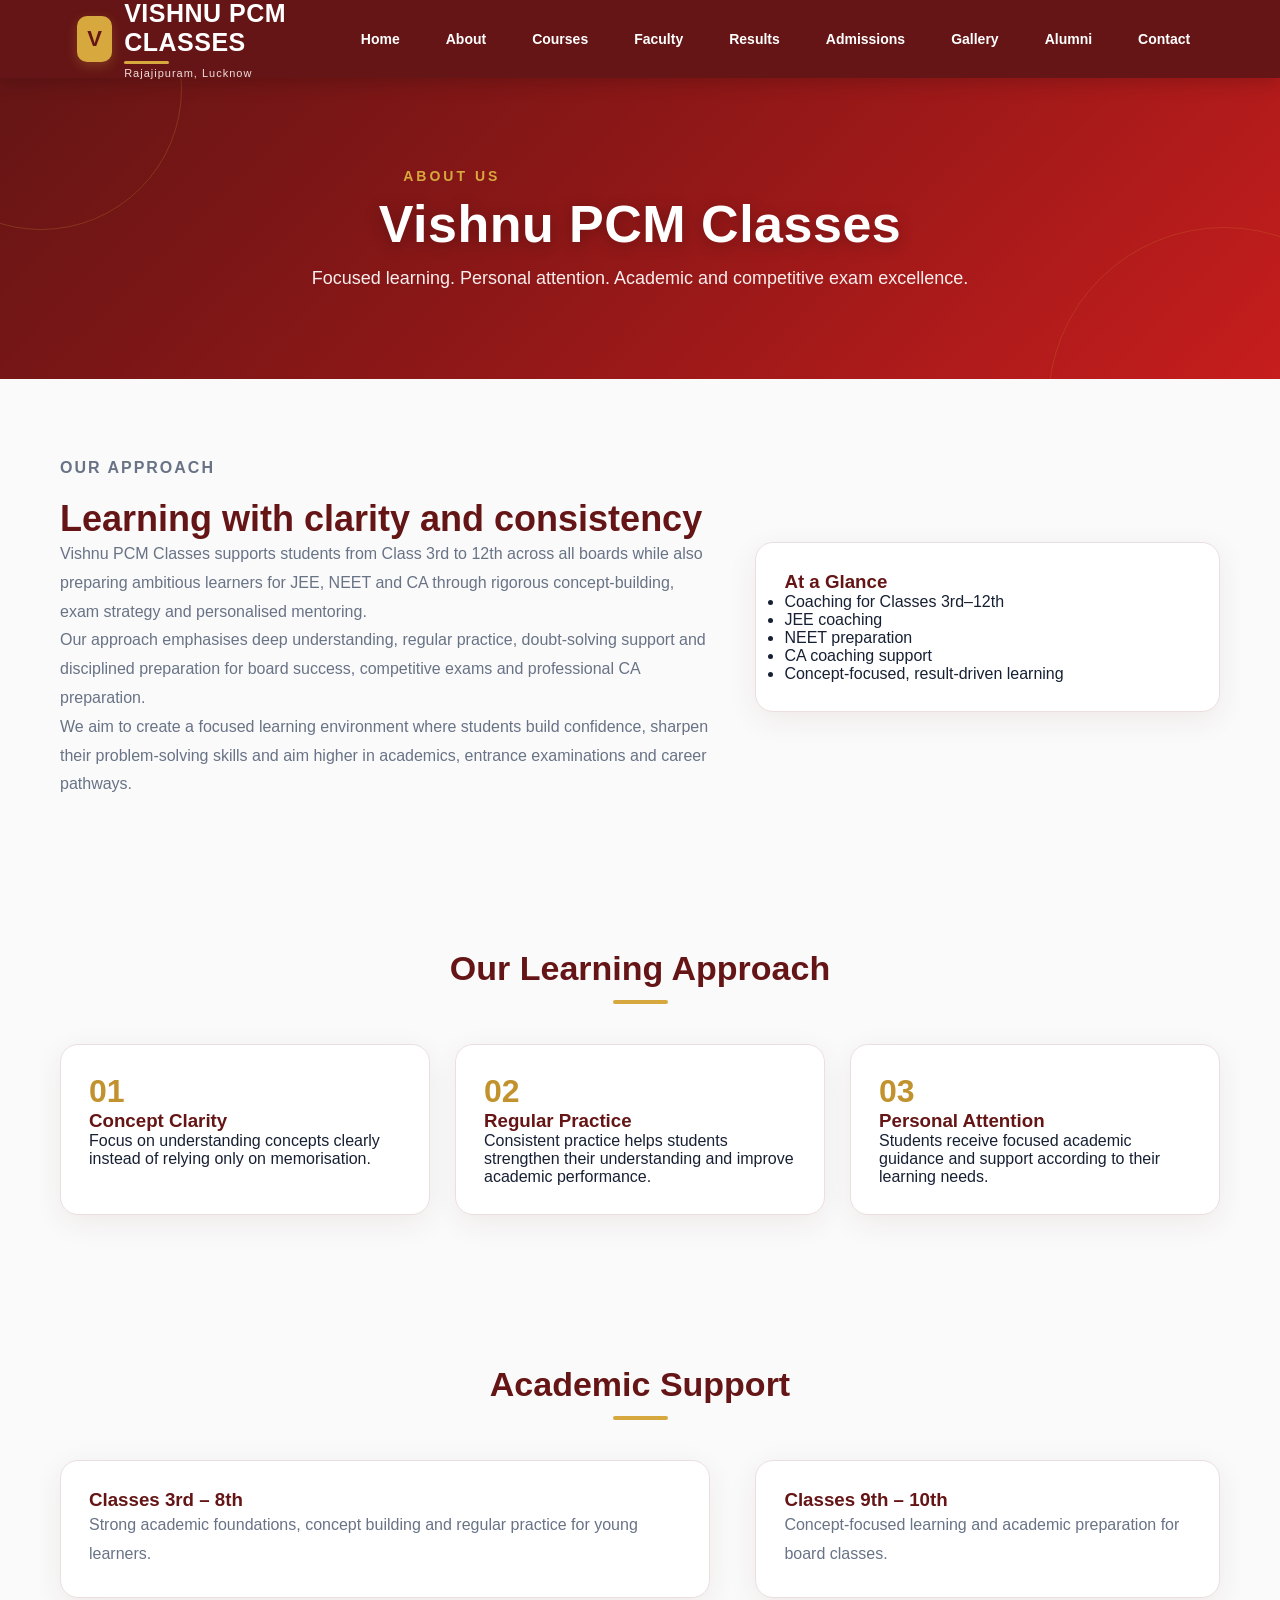
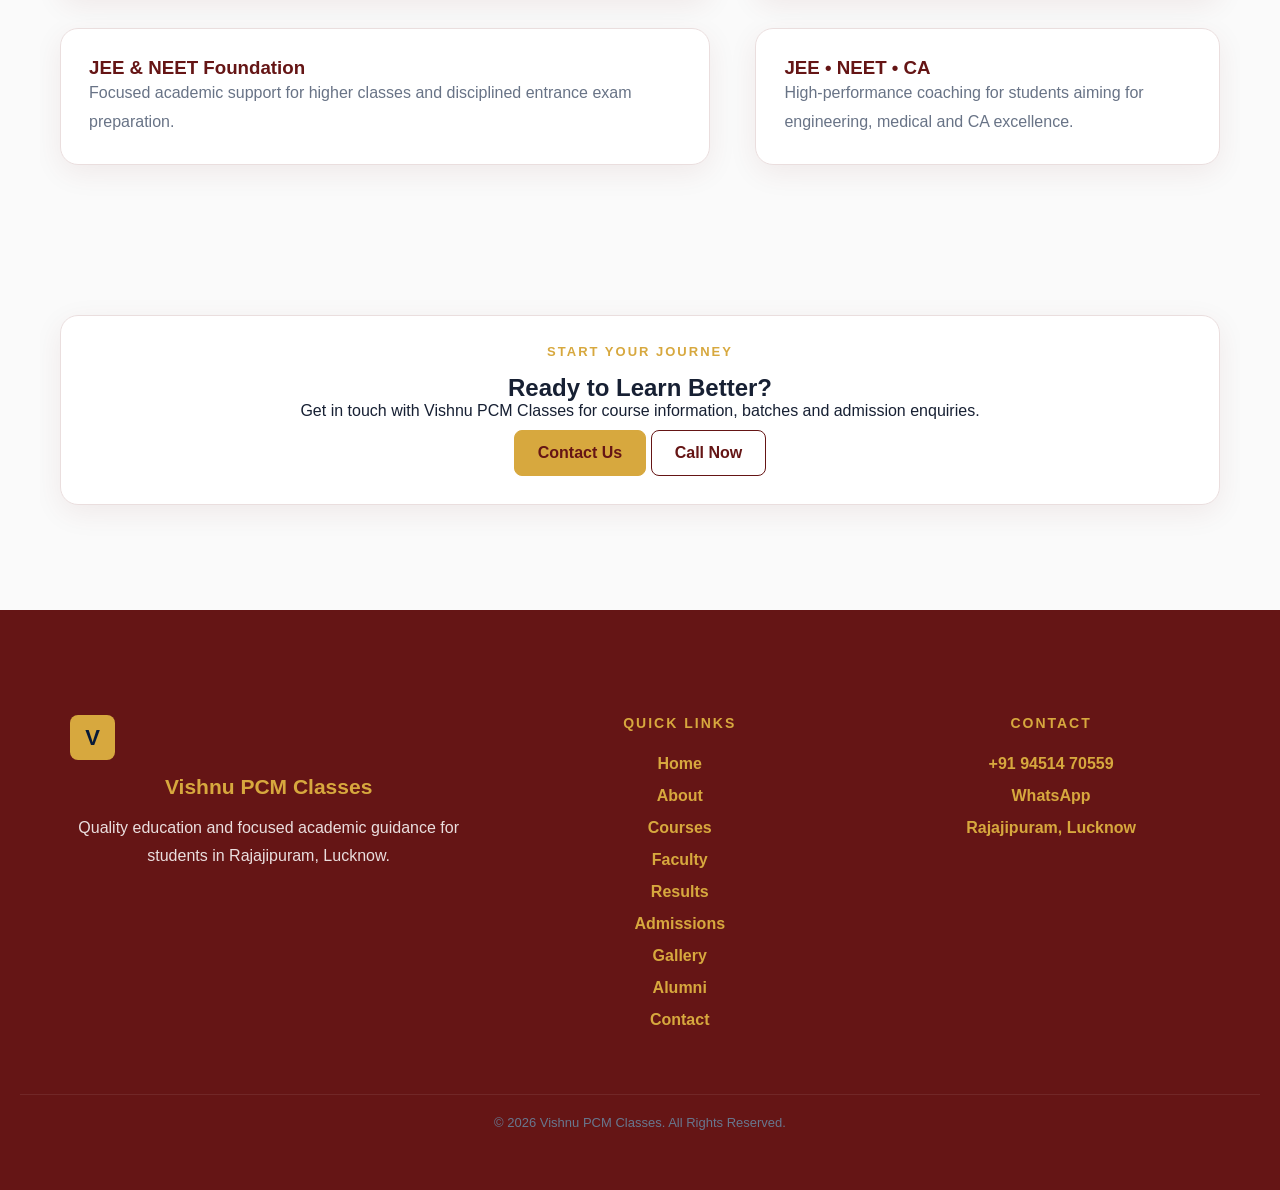
==== commit 88fea738: "gallery" ====
--- a/about.html
+++ b/about.html
@@ -662,7 +662,7 @@
         };
 
         document.addEventListener("click", function (event) {
-            if (event.target && !event.target.closest("#mainNav") && !event.target.closest("#menuToggle")) {
+            if (event.target && !event.target.closest("header")) {
                 setMenuState(false);
             }
         });
--- a/pages.css
+++ b/pages.css
@@ -1415,7 +1415,7 @@
     .gallery-card img {
         height: 200px;
     }
-}@media (max-width: 700px) {
+}@media (max-width: 900px) {
 
     .site-header {
         position: relative;
@@ -1441,6 +1441,7 @@
         z-index: 10000;
     }
 
+    #mainNav.open,
     #mainNav.active {
         display: flex !important;
     }
